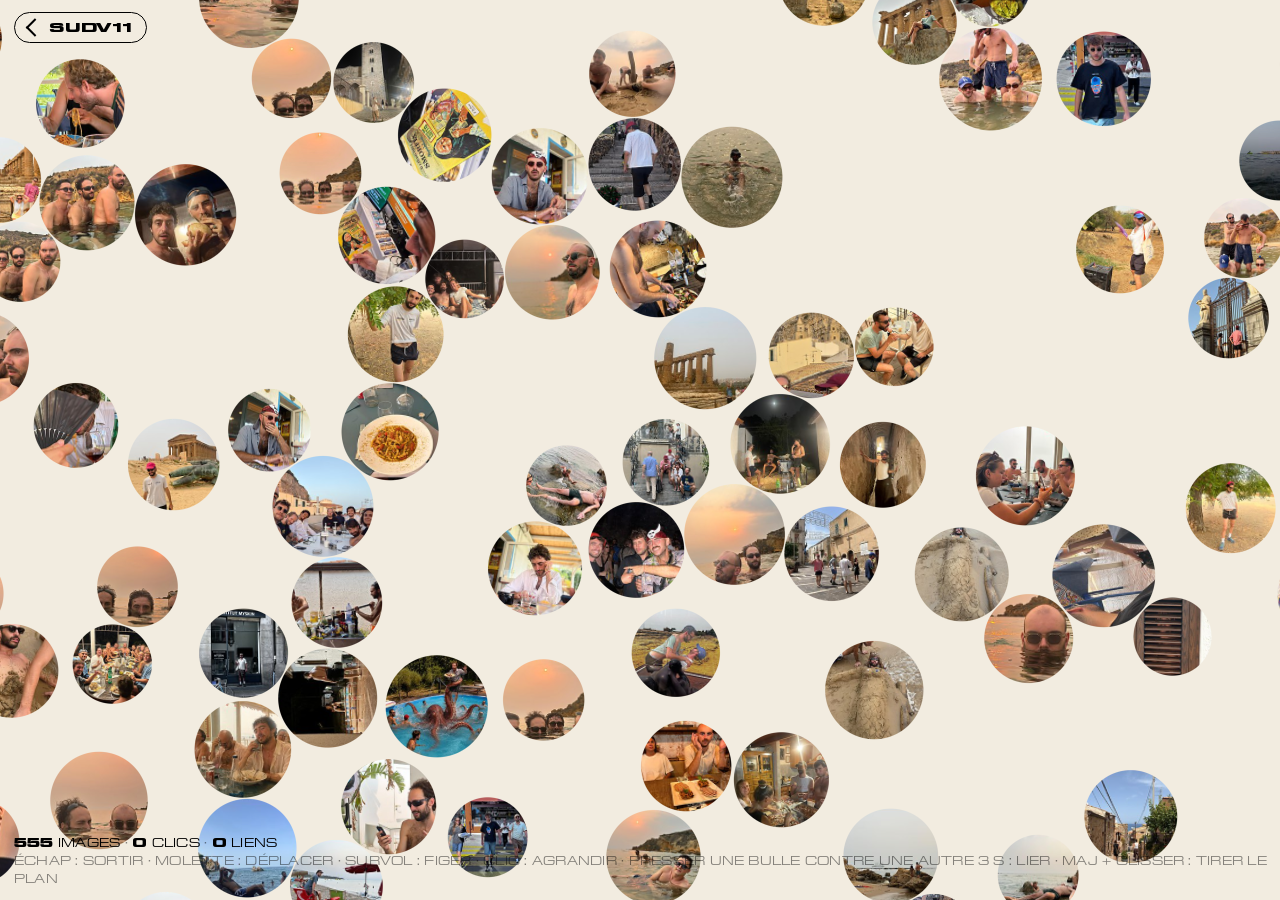
==== pics.html @ 7f9f4333 "Plan : 555 images, contacts plus fermes, etat commun 75 photos de plus. Elles ne tenaient plus a 176" ====
<!DOCTYPE html>
<html lang="fr">
<head>
<meta charset="utf-8">
<meta name="viewport" content="width=device-width, initial-scale=1, maximum-scale=1, user-scalable=no">
<title>SUDV11 — plan d'images</title>
<link rel="stylesheet" href="css/style.css?v=12">
<style>
  /* Fond du plan — un seul endroit à changer, le canvas le relit au démarrage.
     Le reste du site reste sur --color-bg (#f4f3ef) : ce fond n'appartient
     qu'au plan. Quelques essais : #f2ece0 (chaud, l'actuel), #efe6d5 (plus
     terreux encore), #f4efe3 (crème plus sage), #f6f2e9 (proche du papier) */
  :root { --plan-bg: #f2ece0; }
  html, body { height: 100%; overflow: hidden; background: var(--plan-bg); }
  #plan { position: fixed; inset: 0; width: 100%; height: 100%;
           display: block; cursor: default; touch-action: none; }
  #plan.drag { cursor: grabbing; }
  #plan.over { cursor: pointer; }

  /* Sortie : le mot revient là où il était sur l'accueil, en haut à gauche.
     Le clic fait reculer le plan, comme si on ressortait de la lettre. */
  .exit {
    position: fixed; left: 14px; top: 12px; z-index: 6;
    font-family: "ABC Schengen C", system-ui, sans-serif;
    font-weight: 700; font-size: 13px; letter-spacing: .06em;
    text-transform: uppercase; text-decoration: none; color: #000;
    display: inline-flex; align-items: center; gap: 9px;
    /* le plan est dense : la sortie doit rester lisible par-dessus les photos */
    background: var(--plan-bg); border: 1px solid #000; border-radius: 999px;
    padding: 6px 14px 6px 12px;
  }
  .exit:hover { background: #000; color: var(--plan-bg); }
  .exit:hover::before { border-color: var(--plan-bg); }
  .exit::before {
    content: ""; width: 13px; height: 13px; flex: none;
    border-left: 2px solid #000; border-bottom: 2px solid #000;
    transform: rotate(45deg) translate(1px, -1px);
    transition: transform .18s ease, border-color .18s ease;
  }
  .exit:hover::before { transform: rotate(45deg) translate(-2px, 2px); }
  .exit:focus-visible { outline: 2px solid #000; outline-offset: 4px; }

  @keyframes leave-plan {
    from { transform: scale(1);    opacity: 1; }
    to   { transform: scale(.06);  opacity: 0; }
  }
  body.leaving #plan {
    animation: leave-plan .62s cubic-bezier(.5, .05, .9, .5) forwards;
    transform-origin: 50% 50%;
  }
  body.leaving .hud, body.leaving .panel,
  body.leaving .tools, body.leaving .exit {
    opacity: 0; pointer-events: none; transition: opacity .22s ease-out;
  }
  @media (prefers-reduced-motion: reduce) {
    body.leaving #plan { animation: none; }
  }

  .hud {
    position: fixed; left: 14px; bottom: 12px; z-index: 5;
    font-family: "ABC Schengen C", system-ui, sans-serif;
    font-weight: 300; font-size: 12px; line-height: 1.5;
    color: #000; letter-spacing: .02em; pointer-events: none;
    text-transform: uppercase;
  }
  .hud b { font-weight: 700; }
  .hud .k { opacity: .45; }

  .tools { position: fixed; right: 14px; bottom: 12px; z-index: 5; display: flex; gap: 8px; }
  .tools button {
    font-family: inherit; font-size: 11px; text-transform: uppercase; letter-spacing: .04em;
    background: transparent; border: 1px solid #000; color: #000;
    padding: 5px 10px; cursor: pointer; border-radius: 999px;
  }
  .tools button:hover { background: #000; color: #f4f3ef; }

  .panel {
    position: fixed; right: 14px; top: 14px; z-index: 6; width: 210px;
    font-family: "ABC Schengen C", system-ui, sans-serif; font-size: 10px;
    text-transform: uppercase; letter-spacing: .04em; color: #000;
    background: color-mix(in srgb, var(--plan-bg) 92%, transparent);
    border: 1px solid #000; padding: 10px 11px 11px;
  }
  .panel.closed .body { display: none; }
  .panel h4 { margin: 0; font-size: 10px; font-weight: 700; letter-spacing: .06em;
              display: flex; justify-content: space-between; cursor: pointer; }
  .panel .body { margin-top: 9px; display: grid; gap: 7px; }
  .panel label { display: grid; grid-template-columns: 1fr auto; gap: 2px 6px; align-items: center; }
  .panel span { opacity: .5; font-variant-numeric: tabular-nums; }
  .panel input { grid-column: 1 / -1; width: 100%; margin: 0; accent-color: #000; height: 14px; }

  .boot {
    position: fixed; inset: 0; display: grid; place-items: center; z-index: 10;
    background: var(--plan-bg); font-family: "ABC Schengen C", system-ui, sans-serif;
    font-size: 12px; text-transform: uppercase; letter-spacing: .08em;
    transition: opacity .4s ease;
  }
  .boot.gone { opacity: 0; pointer-events: none; }
</style>
</head>
<body>

<canvas id="plan"></canvas>

<a class="exit" id="exit" href="index.html">SUDV11</a>


<div class="hud">
  <div><b id="hN">—</b> images <span class="k">·</span> <b id="hC">0</b> clics <span class="k">·</span> <b id="hL">0</b> liens</div>
  <div class="k">échap : sortir <span>·</span> molette : déplacer <span>·</span> survol : figer <span>·</span> clic : agrandir <span>·</span> presser une bulle contre une autre 3 s : lier <span>·</span> maj + glisser : tirer le plan</div>
</div>

<div class="panel closed" id="panel">
  <h4 id="panelHead"><span style="opacity:1">réglages</span><span id="panelChev">+</span></h4>
  <div class="body">
    <label>gain par clic <span id="vY"></span><input id="sY" type="range" min="0" max="3" step="0.05"></label>
    <label>épousement <span id="vS"></span><input id="sS" type="range" min="0" max="0.35" step="0.01"></label>
    <label>dérive <span id="vD"></span><input id="sD" type="range" min="0" max="60" step="1"></label>
    <label>dégonflement <span id="vT"></span><input id="sT" type="range" min="0.08" max="1.5" step="0.02"></label>
    <label>gonflement / clic <span id="vB"></span><input id="sB" type="range" min="0.05" max="2" step="0.05"></label>
    <label>gonflement max <span id="vX"></span><input id="sX" type="range" min="0.5" max="8" step="0.25"></label>
    <label>élan du lancer <span id="vL"></span><input id="sL" type="range" min="0.2" max="2.5" step="0.05"></label>
    <label>poussée de la tenue <span id="vP"></span><input id="sP" type="range" min="20" max="600" step="10"></label>
    <label>rebond général <span id="vR"></span><input id="sR" type="range" min="0" max="0.6" step="0.01"></label>
    <label>viscosité <span id="vV"></span><input id="sV" type="range" min="0" max="0.6" step="0.01"></label>
    <label>fermeté du contact <span id="vF"></span><input id="sF" type="range" min="0.06" max="0.9" step="0.02"></label>
    <label>rebond du lancer <span id="vFB"></span><input id="sFB" type="range" min="0" max="1" step="0.05"></label>
    <label>fermeté du lancer <span id="vFS"></span><input id="sFS" type="range" min="0.06" max="0.9" step="0.02"></label>
    <label>durée du lien <span id="vT2"></span><input id="sT2" type="range" min="0.5" max="8" step="0.25"></label>
    <label>portée du lien <span id="vG"></span><input id="sG" type="range" min="8" max="90" step="2"></label>
    <label>attraction des liens <span id="vA"></span><input id="sA" type="range" min="0" max="90" step="2"></label>
    <label>emboîtement <span id="vE"></span><input id="sE" type="range" min="0" max="0.95" step="0.05"></label>
    <label>recul des autres <span id="vM"></span><input id="sM" type="range" min="0.3" max="1" step="0.02"></label>
  </div>
</div>

<div class="tools">
  <button id="reset" type="button">remettre à zéro</button>
</div>

<div class="boot" id="boot">chargement du plan…</div>

<script>
/* ---- Appareils sans souris : on n'ouvre pas le plan, et surtout on ne
   telecharge pas l'atlas. Le test porte sur la capacite reelle (existe-t-il
   un pointeur capable de survoler ?) plutot que sur la largeur d'ecran :
   un portable a ecran tactile a une souris, un telephone non.
   Pas d'ecran d'explication : on renvoie a l'accueil, qui dit deja
   « sur ton ordinateur ».                                              ---- */
var SANS_SOURIS = !window.matchMedia("(any-hover: hover)").matches
               || !window.matchMedia("(any-pointer: fine)").matches;

if (SANS_SOURIS) {
  // replace() plutot que href : le plan n'entre pas dans l'historique,
  // donc le bouton retour du navigateur se comporte normalement.
  location.replace("index.html");
}

/* ---- sortie du plan : on recule hors de la lettre ---- */
(function () {
  var exit = document.getElementById("exit");
  if (!exit) return;                       // ecran sans souris : rien a piloter
  var doux = window.matchMedia("(prefers-reduced-motion: reduce)").matches;
  var parti = false;
  function leave(e) {
    if (e && (e.metaKey || e.ctrlKey || e.shiftKey || e.button)) return;
    if (e) e.preventDefault();
    if (parti) return;
    // l'accueil saura qu'on revient du plan, et remettra le mot en place
    try { sessionStorage.setItem("sudv11.retour", "1"); } catch (err) {}
    if (doux) { location.href = exit.href; return; }
    document.body.classList.add("leaving");
    function go() { if (!parti) { parti = true; location.href = exit.href; } }
    document.getElementById("plan").addEventListener("animationend", go, { once: true });
    setTimeout(go, 900);
  }
  exit.addEventListener("click", leave);
  document.addEventListener("keydown", function (e) {
    if (e.key === "Escape") leave(null);
  });
})();
</script>

<script>
/* =========================================================================
   SUDV11 — plan d'images
   Rendu WebGL2, une seule passe instanciée : toutes les bulles en 1 draw call.
   La silhouette se déforme dans le fragment shader (SDF), la photo à
   l'intérieur n'est jamais déformée : on découpe, on n'étire pas.
   ========================================================================= */

/* ---- réglages ------------------------------------------------------- */
const CFG = {
  // taille
  R0:        46,     // rayon de base d'une bulle, en unités monde
  VARIATION: 0.14,   // variation aléatoire du rayon de base (0 = toutes égales)
  Y:         0.35,   // GAIN PAR CLIC, en unités monde : t_repos = t0 + Y * c
                     // 0.35 px sur un rayon de 46 = +0,76 % par clic : imperceptible
                     // d'un clic à l'autre, lisible seulement sur la durée
  RMAX:      2.6,    // garde-fou : rayon max en multiples de R0 (mets 99 pour l'enlever)
  BOOST:     0.60,   // gonflement ajouté par clic — de quoi vraiment voir la photo
  BOOST_MAX: 4.00,   // gonflement transitoire maximum (x5 le rayon au repos)
  GROW:      18,     // vitesse d'inflation : assez vive pour claquer, assez douce
                     // pour que la foule soit repoussée au lieu d'être traversée
  TAU:       0.35,   // secondes — constante de dégonflement quand la souris sort

  // milieu
  DENSITY:   0.34,   // taux d'occupation du plan (détermine sa taille)
  DRIFT:     14,     // vitesse de dérive, px/s
  DRIFT_LERP:0.045,   // à quel point la dérive reprend le dessus sur les chocs
  SEP:       0.16,   // fermeté de la séparation : bas = les corps s'interpénètrent
                     // un instant et se dégagent en s'écoulant, au lieu de claquer
  BOUNCE:    0.03,   // restitution entre corps libres — un liquide ne rebondit pas
  VISC:      0.16,   // viscosité : dissipation de la vitesse relative au contact
  VISC_GRAB: 0.035,  // viscosité contre la bulle tenue : très basse, sinon les
                     // voisines prennent sa vitesse et la suivent comme un sillage

  // rendu
  SQUASH:    0.13,   // épousement des silhouettes
  DIM:       0.80,   // assombrissement des autres bulles pendant un survol
  LIFT_IN:   14,     // vitesse d'apparition du détachement
  LIFT_OUT:  7,      // vitesse de retour

  GRAB_BOUNCE: 0.10, // restitution contre la bulle tenue : elle écarte, mais la
                     // foule ne l'avale plus tout à fait sans réagir

  // Un lancer, lui, doit se sentir : le temps de sa course (FLING) la bulle
  // et tout ce qu'elle percute passent en régime dur — ça rebondit, ça se
  // sépare franchement, et l'énergie n'est plus bue par la viscosité.
  FLING_BOUNCE: 0.45, // restitution d'un contact impliquant une bulle lancée
  FLING_VISC: 0.04,  // viscosité pendant ce contact : presque nulle
  FLING_SEP:  0.55,  // fermeté de la séparation pendant ce contact

  GRAB_VMAX: 55,    // px/s — vitesse d'approche maximale prise en compte au contact
                     // d'une bulle tenue : un geste rapide écarte, il ne catapulte pas
  CLICK_SLOP: 9,     // px de tolérance : en dessous c'est un clic, au-dessus un lancer
  THROW:     1.15,   // restitution de l'élan du curseur au lâcher
  THROW_MAX: 2600,   // vitesse maximale d'un lancer, px/s
  FLING:     1.6,    // secondes pendant lesquelles un lancer résiste au courant

  // liens
  LINK_TIME: 3.0,    // secondes de contact maintenu pour sceller un lien
  LINK_GAP:  20,     // px entre bords pour ACCROCHER une voisine : il faut
                     // vraiment presser l'une contre l'autre, pas passer à côté
  LINK_KEEP: 46,     // px au-delà desquels on la LÂCHE (hystérésis) : presser une
                     // bulle contre une autre l'écarte, il faut de la marge
  LINK_FALL: 1.2,    // retombee du col si on s'ecarte ou change de voisine
  LINK_SNAP: 3.0,    // retrait du col une fois la connexion scellee
  LINK_MIN:  0.16,   // épaisseur du col au poids le plus faible (fraction du rayon)
  LINK_MAX:  0.92,   // épaisseur du col au poids le plus fort
  LINK_PULL: 9,      // attraction par unité de poids, px/s²
  LINK_SUCK: 2.2,    // vitesse a laquelle la voisine vient se loger : elle
                     // s'approche, elle ne se jette pas
  LINK_NEST: 0.28,   // profondeur d'emboitement, en fraction du plus petit rayon
  LINK_MELD: 1.00,   // a lien plein, la paire ne se repousse plus du tout
  LINK_REF:  3,      // plancher de n_max : le premier lien n'est pas d'emblée au max

  // Le coin des dernieres arrivees : elles se posent ensemble dans l'angle en
  // bas a gauche, les autres partout ailleurs. Rien ne marque la frontiere
  // sinon le vide entre les deux — c'est le groupement qui la dit.
  NUIT_R:    0.40,   // rayon du quart de disque, depuis le coin. Choisi pour
                     // que les nouvelles y tiennent a la densite du reste
  NUIT_MARGE:1.09,   // ce que les autres laissent en plus : la couture se voit

  ZOOM_MIN:  0.35,
  ZOOM_MAX:  3.0,
};

// Adresse du Worker : le plan est commun a tous les visiteurs. L'etat fait foi
// cote serveur ; le stockage local ne sert plus que de repli quand le Worker
// est injoignable, et se fait ecraser des qu'il repond.
//
// Le sous-domaine est celui du compte Cloudflare (le meme que le Worker du
// live), le nom vient de worker/wrangler.toml. A verifier apres le premier
// `npx wrangler deploy` : tant que le Worker n'existe pas, la requete echoue
// silencieusement et le plan retombe en local — rien ne casse.
//
// Vide -> le plan redevient solitaire, dans ce navigateur seulement.
const API = "https://sudv11-plan.guerreiromathis.workers.dev";

// Outils de mise au point : masques par defaut, actives par ?reglages dans
// l'URL. Rien de tout ca n'existe pour un visiteur — ni le panneau, ni le
// bouton de remise a zero, ni la sonde de console.
const DEV = new URLSearchParams(location.search).has("reglages");

// v2 : l'arrivee des dernieres images a decale les index, les clics et les
// liens de la v1 ne designent plus les memes photos — on repart proprement.
const STORE  = "sudv11.plan.clicks.v2";
const STOREL = "sudv11.plan.links.v2";
const STOREM = "sudv11.plan.mine.v2";
const STORES = "sudv11.plan.sid.v1";

// Session anonyme : elle ne dit pas QUI, seulement « le meme onglet ».
// Sert uniquement a ce qu'une personne ne compte qu'une fois par paire.
function sessionId(){
  try {
    let v = localStorage.getItem(STORES);
    if (!v) { v = crypto.randomUUID().replace(/-/g, ""); localStorage.setItem(STORES, v); }
    return v;
  } catch (e) { return crypto.randomUUID().replace(/-/g, ""); }
}
const SID = sessionId();

/* ---- shaders --------------------------------------------------------- */

const VS = `#version 300 es
in vec2  a_quad;
in vec2  a_center;
in float a_radius;
in vec2  a_uv;
in float a_lift;
in vec3  a_c1;
in vec3  a_c2;
uniform vec2  u_res;
uniform vec2  u_cam;
uniform float u_zoom;
out vec2  v_p;
out vec2  v_uv0;
out float v_lift;
out vec3  v_c1;
out vec3  v_c2;
out float v_px;
void main(){
  v_p = a_quad; v_uv0 = a_uv; v_lift = a_lift; v_c1 = a_c1; v_c2 = a_c2;
  v_px = a_radius * u_zoom;
  vec2 s = (a_center + a_quad * a_radius - u_cam) * u_zoom;
  gl_Position = vec4(s.x / u_res.x * 2.0 - 1.0, 1.0 - s.y / u_res.y * 2.0, 0.0, 1.0);
}`;

const FS = `#version 300 es
precision highp float;
in vec2  v_p;
in vec2  v_uv0;
in float v_lift;
in vec3  v_c1;
in vec3  v_c2;
in float v_px;
uniform sampler2D u_atlas;
uniform float u_cell;    // côté d'une cellule d'atlas, en UV
uniform float u_inset;   // marge anti-bavure entre cellules
uniform float u_squash;
uniform float u_dim;
out vec4 o;

// un contact pousse la silhouette vers l'intérieur, localement
float pushed(vec2 n, vec3 c){
  float d = max(0.0, dot(n, c.xy));
  return c.z * d * d * d;      // exposant 3 : un meplat large, pas une entaille
}

void main(){
  float d = length(v_p);
  if (d > 1.0) discard;
  vec2 n = v_p / max(d, 1e-4);

  float r = 1.0 - u_squash * (pushed(n, v_c1) + pushed(n, v_c2));
  float e = max(1.4 / max(v_px, 1.0), 0.003);
  float a = smoothstep(r, r - e, d);
  if (a <= 0.002) discard;

  // la photo est échantillonnée sur le carré non déformé : on découpe, on n'étire pas
  vec2 uv = v_uv0 + u_inset + (v_p * 0.5 + 0.5) * (u_cell - 2.0 * u_inset);
  vec3 col = texture(u_atlas, uv).rgb;

  col *= mix(u_dim, 1.0, v_lift);
  col  = mix(col, col * 1.05 + 0.015, v_lift);

  float ring = smoothstep(r - e, r - e - 0.018, d);
  col = mix(vec3(0.04), col, mix(1.0, ring, v_lift));

  o = vec4(col, a);
}`;

/* ---- le col liquide entre deux bulles -------------------------------
   Metaball : union lissee des deux disques. Le parametre k du lissage EST
   l'epaisseur du col, donc l'animation de connexion se reduit a faire
   monter k — la meme mathematique que deux gouttes qui fusionnent.      */
const VSL = `#version 300 es
in vec2 a_quad;
in vec4 a_ab;
in vec3 a_r;
uniform vec2 u_res; uniform vec2 u_cam; uniform float u_zoom;
out vec2 v_w; out vec4 v_ab; out vec3 v_r;
void main(){
  vec2 c = (a_ab.xy + a_ab.zw) * 0.5;
  float h = distance(a_ab.xy, a_ab.zw) * 0.5 + max(a_r.x, a_r.y) + a_r.z + 6.0;
  vec2 w = c + a_quad * h;
  v_w = w; v_ab = a_ab; v_r = a_r;
  vec2 s = (w - u_cam) * u_zoom;
  gl_Position = vec4(s.x / u_res.x * 2.0 - 1.0, 1.0 - s.y / u_res.y * 2.0, 0.0, 1.0);
}`;

const FSL = `#version 300 es
precision highp float;
in vec2 v_w; in vec4 v_ab; in vec3 v_r;
uniform float u_zoom;
out vec4 o;
float smin(float a, float b, float k){
  if (k <= 0.0001) return min(a, b);
  float h = clamp(0.5 + 0.5 * (b - a) / k, 0.0, 1.0);
  return mix(b, a, h) - k * h * (1.0 - h);
}
void main(){
  float l1 = distance(v_w, v_ab.xy), l2 = distance(v_w, v_ab.zw);
  // Le debordement de l'union lissee n'existe que la ou les deux distances
  // sont proches : c'est le menisque au raccord, et il fait tout le charme.
  // Son ampleur se regle par k, pas en rognant les rayons.
  float d = smin(l1 - v_r.x, l2 - v_r.y, v_r.z);
  float e = max(1.2 / u_zoom, 0.4);
  float a = smoothstep(0.0, -e, d);
  if (a <= 0.004) discard;
  o = vec4(0.0, 0.0, 0.0, a);        // le col est noir
}`;

/* ---- utilitaires WebGL ---------------------------------------------- */
function compile(gl, type, src){
  const s = gl.createShader(type);
  gl.shaderSource(s, src); gl.compileShader(s);
  if (!gl.getShaderParameter(s, gl.COMPILE_STATUS)) throw new Error(gl.getShaderInfoLog(s));
  return s;
}
function program(gl, vs, fs){
  const p = gl.createProgram();
  gl.attachShader(p, compile(gl, gl.VERTEX_SHADER, vs));
  gl.attachShader(p, compile(gl, gl.FRAGMENT_SHADER, fs));
  gl.linkProgram(p);
  if (!gl.getProgramParameter(p, gl.LINK_STATUS)) throw new Error(gl.getProgramInfoLog(p));
  return p;
}

/* ---- démarrage ------------------------------------------------------- */
const cv = document.getElementById("plan");
const boot = document.getElementById("boot");
const hN = document.getElementById("hN"), hC = document.getElementById("hC");
const hL = document.getElementById("hL");

(async function main(){
  if (SANS_SOURIS) return;                 // ni atlas, ni WebGL, ni requetes
  const meta = await fetch("assets/atlas.json").then(r => r.json());
  const img = await new Promise((ok, ko) => {
    const im = new Image();
    im.onload = () => ok(im); im.onerror = ko;
    im.src = "assets/atlas_0.jpg";
  });

  const gl = cv.getContext("webgl2", { antialias: false, alpha: false, premultipliedAlpha: false });
  if (!gl) { boot.textContent = "WebGL2 indisponible"; return; }

  const N = meta.images.length;
  hN.textContent = N;

  /* --- état des bulles --- */
  const px = new Float32Array(N), py = new Float32Array(N);
  const vx = new Float32Array(N), vy = new Float32Array(N);
  const base = new Float32Array(N);          // rayon de base t0, avec variation
  const rad  = new Float32Array(N);          // rayon affiché
  const boost = new Float32Array(N);
  const lift = new Float32Array(N);
  const hoverTime = new Float32Array(N);
  const deg = new Float32Array(N);          // nombre de liens par bulle
  const links = new Map();                  // "a:b" -> n (nombre de PERSONNES)
  let linkList = [];                        // [a, b, n, poids] a plat, reconstruit a chaque MAJ
  let nMax = CFG.LINK_REF;
  let partner = -1, lprog = 0, sealed = false, flash = 0, linked = false;
  const mine = new Set();                   // paires deja scellees par CETTE session
  const radTarget = new Float32Array(N);
  const flingT = new Float32Array(N);
  const ph1 = new Float32Array(N), ph2 = new Float32Array(N);
  const w1 = new Float32Array(N), w2 = new Float32Array(N);
  let clicks = new Int32Array(N);

  try {
    const saved = JSON.parse(localStorage.getItem(STORE) || "null");
    if (Array.isArray(saved) && saved.length === N) clicks = Int32Array.from(saved);
  } catch (e) {}

  try {
    const L = JSON.parse(localStorage.getItem(STOREL) || "null");
    if (L) for (const k in L) links.set(k, L[k]);
    const M = JSON.parse(localStorage.getItem(STOREM) || "null");
    if (Array.isArray(M)) M.forEach(k => mine.add(k));
  } catch (e) {}

  // Poids d'un lien : logarithmique, relatif au plus gros lien du plan.
  // C'est en bas de l'echelle que l'ecart doit se lire (1 contre 2 autant
  // que 10 contre 20), d'ou le log ; et n_max a un plancher pour que le
  // tout premier lien ne soit pas d'emblee au maximum.
  function rebuildLinks(){
    nMax = CFG.LINK_REF;
    for (const n of links.values()) if (n > nMax) nMax = n;
    const den = Math.log(1 + nMax);
    linkList = [];
    deg.fill(0);
    for (const [k, n] of links){
      const c = k.indexOf(":");
      const a = +k.slice(0, c), b = +k.slice(c + 1);
      if (a >= N || b >= N) continue;
      linkList.push(a, b, n, Math.log(1 + n) / den);
      deg[a]++; deg[b]++;
    }
  }

  /* ---- serveur ------------------------------------------------------
     Sans API : tout reste dans ce navigateur. Avec API : le serveur fait
     foi, les clics partent par lots et l'etat revient en direct par
     WebSocket, si bien qu'on voit grossir les images que quelqu'un
     d'autre est en train de regarder.                                  */
  let pending = {};            // clics pas encore envoyes
  let flushT = 0;

  function post(path, body){
    if (!API) return Promise.resolve(null);
    return fetch(API + path, {
      method: "POST", headers: { "content-type": "application/json" },
      body: JSON.stringify(body), keepalive: true,
    }).then(r => r.ok ? r.json() : null).catch(() => null);
  }

  function flush(){
    if (!API) return;
    const batch = pending; pending = {};
    if (Object.keys(batch).length) post("/click", { batch });
  }

  function pushClick(i){
    if (!API) return;
    pending[i] = (pending[i] || 0) + 1;
    clearTimeout(flushT);
    flushT = setTimeout(flush, 1500);
  }

  // l'etat du serveur fait foi : on ecrase le notre
  function applyState(st){
    if (!st) return;
    const c = new Int32Array(N);
    for (const k in st.clicks){ const i = +k; if (i >= 0 && i < N) c[i] = st.clicks[k]; }
    // on n'efface pas les clics encore en vol
    for (const k in pending) c[+k] += pending[k];
    clicks = c;
    links.clear();
    for (const k in st.links) links.set(k, st.links[k]);
    rebuildLinks();
  }

  function connect(){
    if (!API) return;
    fetch(API + "/state", { cache: "no-store" })
      .then(r => r.json()).then(applyState).catch(() => {});
    try {
      const ws = new WebSocket(API.replace(/^http/, "ws") + "/ws");
      ws.onmessage = e => { try { applyState(JSON.parse(e.data)); } catch (err) {} };
      ws.onclose = () => setTimeout(connect, 4000);
    } catch (e) {}
  }

  addEventListener("pagehide", flush);
  addEventListener("visibilitychange", () => { if (document.hidden) flush(); });

  let saveL = 0;
  function saveLinks(){
    rebuildLinks();
    clearTimeout(saveL);
    saveL = setTimeout(() => {
      try {
        localStorage.setItem(STOREL, JSON.stringify(Object.fromEntries(links)));
        localStorage.setItem(STOREM, JSON.stringify(Array.from(mine)));
      } catch (e) {}
    }, 400);
  }

  function seal(a, b){
    const k = a < b ? a + ":" + b : b + ":" + a;
    if (!mine.has(k)){                       // une session ne compte qu'une fois
      links.set(k, (links.get(k) || 0) + 1);
      mine.add(k);
      saveLinks();
      post("/link", { a: Math.min(a, b), b: Math.max(a, b), sid: SID })
        .then(st => { if (st) applyState(st); });
    }
    flash = 1;
  }

  // le plan est plus large que l'écran : sa taille découle du taux d'occupation
  let area = 0;
  for (let i = 0; i < N; i++){
    base[i] = CFG.R0 * (1 + (Math.random() * 2 - 1) * CFG.VARIATION);
    area += Math.PI * base[i] * base[i];
    ph1[i] = Math.random() * 6.283; ph2[i] = Math.random() * 6.283;
    w1[i] = 0.05 + Math.random() * 0.12; w2[i] = 0.05 + Math.random() * 0.12;
  }
  const WORLD = Math.round(Math.sqrt(area / CFG.DENSITY));

  // taille au repos : t0 + Y·c — additif, un incrément constant par clic
  const restRadius = i => Math.min(base[i] + CFG.Y * clicks[i], CFG.R0 * CFG.RMAX);

  // Les dernieres arrivees se posent ensemble dans l'angle en bas a gauche,
  // les autres tiennent le reste du plan. Le rayon est calcule pour qu'elles y
  // soient a la meme densite qu'ailleurs : c'est un quartier, pas un tas.
  // Rien ne les y retient ensuite — la derive fera le melange qu'elle voudra.
  {
    const rN = WORLD * CFG.NUIT_R, rHors = rN * CFG.NUIT_MARGE;
    const coin = (x, y) => Math.hypot(x, WORLD - y);   // distance a l'angle
    for (let i = 0; i < N; i++){
      const r = restRadius(i);
      if (meta.images[i].nuit){
        // racine carree : un quart de disque uniforme, sans entassement au coin
        const a = Math.random() * 1.5708, u = Math.sqrt(Math.random()) * rN;
        px[i] = Math.cos(a) * u;
        py[i] = WORLD - Math.sin(a) * u;
      } else {
        let k = 0;
        do {
          px[i] = 40 + Math.random() * (WORLD - 80);
          py[i] = 40 + Math.random() * (WORLD - 80);
        } while (++k < 24 && coin(px[i], py[i]) < rHors);
      }
      px[i] = Math.min(WORLD - r, Math.max(r, px[i]));
      py[i] = Math.min(WORLD - r, Math.max(r, py[i]));
      rad[i] = radTarget[i] = r;
    }
  }
  rebuildLinks();

  /* --- grille de voisinage --- */
  let CELL = 0, GW = 0, head = null, next = new Int32Array(N);
  function grid(){
    let maxR = 0;
    for (let i = 0; i < N; i++) if (rad[i] > maxR) maxR = rad[i];
    CELL = Math.max(2 * maxR, 1);
    GW = Math.max(1, Math.ceil(WORLD / CELL));
    if (!head || head.length !== GW * GW) head = new Int32Array(GW * GW);
    head.fill(-1);
    for (let i = 0; i < N; i++){
      const cx = Math.min(GW - 1, Math.max(0, (px[i] / CELL) | 0));
      const cy = Math.min(GW - 1, Math.max(0, (py[i] / CELL) | 0));
      const c = cy * GW + cx;
      next[i] = head[c]; head[c] = i;
    }
  }

  // contacts retenus pour la déformation : les deux plus profonds par bulle
  const c1 = new Float32Array(N * 3), c2 = new Float32Array(N * 3);

  function contact(i, nx, ny, s){
    if (s > c1[i*3+2]) {
      c2[i*3] = c1[i*3]; c2[i*3+1] = c1[i*3+1]; c2[i*3+2] = c1[i*3+2];
      c1[i*3] = nx; c1[i*3+1] = ny; c1[i*3+2] = s;
    } else if (s > c2[i*3+2]) {
      c2[i*3] = nx; c2[i*3+1] = ny; c2[i*3+2] = s;
    }
  }

  function collide(separateOnly){
    c1.fill(0); c2.fill(0);
    grid();
    for (let cy = 0; cy < GW; cy++){
      for (let cx = 0; cx < GW; cx++){
        for (let i = head[cy*GW+cx]; i !== -1; i = next[i]){
          for (let oy = 0; oy <= 1; oy++){
            for (let ox = (oy === 0 ? 0 : -1); ox <= 1; ox++){
              const nx2 = cx + ox, ny2 = cy + oy;
              if (nx2 < 0 || nx2 >= GW || ny2 >= GW) continue;
              let j = (ox === 0 && oy === 0) ? next[i] : head[ny2*GW+nx2];
              for (; j !== -1; j = next[j]){
                const dx = px[j] - px[i], dy = py[j] - py[i];
                const sum = rad[i] + rad[j];
                const d2 = dx*dx + dy*dy;
                if (d2 >= sum*sum || d2 === 0) continue;
                const d = Math.sqrt(d2);
                const nxn = dx / d, nyn = dy / d;
                const ov = sum - d;

                const fi = (i === frozen), fj = (j === frozen);
                let wi = fi ? 0 : 1, wj = fj ? 0 : 1;
                if (wi + wj === 0) { wi = wj = 0; } else if (wi + wj === 1) { wi *= 2; wj *= 2; }

                // pendant la formation d'un lien, la paire cesse de se repousser
                // et s'enfonce l'une dans l'autre : deux cellules qui fusionnent.
                // L'ecrasement des silhouettes suit tout seul, puisqu'il est
                // calcule a partir du chevauchement.
                const pair = (i === grab && j === partner) || (j === grab && i === partner);
                // une bulle encore lancée percute au lieu de s'infiltrer
                const fling = flingT[i] > 0 || flingT[j] > 0;
                const sepK = pair ? CFG.SEP * (1 - CFG.LINK_MELD * lprog)
                           : (fling ? CFG.FLING_SEP : CFG.SEP);
                const push = ov * 0.5 * sepK;
                px[i] -= nxn * push * wi; py[i] -= nyn * push * wi;
                px[j] += nxn * push * wj; py[j] += nyn * push * wj;

                if (!separateOnly){
                  const held = (i === grab || j === grab);
                  const ii = fi ? 0 : 1, ij = fj ? 0 : 1;

                  // La vitesse du curseur ne se transmet jamais telle quelle :
                  // on la borne AVANT tout calcul de contact.
                  let vix = vx[i], viy = vy[i], vjx = vx[j], vjy = vy[j];
                  if (held){
                    const cap = CFG.GRAB_VMAX;
                    if (i === grab){ const sp = Math.hypot(vix, viy);
                      if (sp > cap){ vix *= cap/sp; viy *= cap/sp; } }
                    if (j === grab){ const sp = Math.hypot(vjx, vjy);
                      if (sp > cap){ vjx *= cap/sp; vjy *= cap/sp; } }
                  }

                  const rvx = vjx - vix, rvy = vjy - viy;
                  const vn = rvx * nxn + rvy * nyn;

                  // 1. rebond élastique : réduit à presque rien, un liquide ne rebondit pas
                  if (vn < 0){
                    const e = held ? CFG.GRAB_BOUNCE : (fling ? CFG.FLING_BOUNCE : CFG.BOUNCE);
                    const imp = -(1 + e) * vn * 0.5;
                    vx[i] -= nxn * imp * ii; vy[i] -= nyn * imp * ii;
                    vx[j] += nxn * imp * ij; vy[j] += nyn * imp * ij;
                  }

                  // 2. viscosité : les corps en contact convergent vers leur vitesse
                  // moyenne, normale ET tangentielle. C'est ce terme qui fait le liquide :
                  // l'énergie se dissipe dans le contact au lieu d'être renvoyée.
                  const k = 0.5 * (held ? CFG.VISC_GRAB
                                        : (fling ? CFG.FLING_VISC : CFG.VISC));
                  vx[i] += rvx * k * ii; vy[i] += rvy * k * ii;
                  vx[j] -= rvx * k * ij; vy[j] -= rvy * k * ij;
                  contact(i, -nxn, -nyn, Math.min(1, ov / rad[i]));
                  contact(j,  nxn,  nyn, Math.min(1, ov / rad[j]));
                }
              }
            }
          }
        }
      }
    }
  }

  // détassement initial : on écarte avant la première image
  let frozen = -1, grab = -1;
  const sep0 = CFG.SEP; CFG.SEP = 0.8;      // écartement ferme pour la mise en place
  for (let k = 0; k < 140; k++){
    collide(true);
    for (let i = 0; i < N; i++){
      px[i] = Math.min(WORLD - rad[i], Math.max(rad[i], px[i]));
      py[i] = Math.min(WORLD - rad[i], Math.max(rad[i], py[i]));
    }
  }
  CFG.SEP = sep0;

  /* --- caméra --- */
  const cam = { x: WORLD/2, y: WORLD/2, zoom: 1 };
  let W = 0, H = 0, DPR = 1;
  function resize(){
    DPR = Math.min(2, window.devicePixelRatio || 1);
    W = cv.clientWidth; H = cv.clientHeight;
    cv.width = Math.round(W * DPR); cv.height = Math.round(H * DPR);
    gl.viewport(0, 0, cv.width, cv.height);
    clampCam();
  }
  function clampCam(){
    const vw = W / cam.zoom, vh = H / cam.zoom;
    const mx = Math.max(0, (WORLD - vw) / 2), my = Math.max(0, (WORLD - vh) / 2);
    cam.x = Math.min(WORLD/2 + mx, Math.max(WORLD/2 - mx, cam.x));
    cam.y = Math.min(WORLD/2 + my, Math.max(WORLD/2 - my, cam.y));
  }
  const toWorld = (sx, sy) => [cam.x - W/(2*cam.zoom) + sx/cam.zoom,
                               cam.y - H/(2*cam.zoom) + sy/cam.zoom];

  /* --- géométrie GPU --- */
  const prog = program(gl, VS, FS);
  gl.useProgram(prog);
  const loc = n => gl.getAttribLocation(prog, n);
  const uni = n => gl.getUniformLocation(prog, n);

  const vao = gl.createVertexArray();
  gl.bindVertexArray(vao);

  const quad = gl.createBuffer();
  gl.bindBuffer(gl.ARRAY_BUFFER, quad);
  gl.bufferData(gl.ARRAY_BUFFER, new Float32Array([-1,-1, 1,-1, -1,1, 1,1]), gl.STATIC_DRAW);
  gl.enableVertexAttribArray(loc("a_quad"));
  gl.vertexAttribPointer(loc("a_quad"), 2, gl.FLOAT, false, 0, 0);

  // un seul tampon entrelacé : center(2) radius(1) uv(2) lift(1) c1(3) c2(3) = 12 floats
  const STRIDE = 12;
  const inst = new Float32Array(N * STRIDE);
  const ibuf = gl.createBuffer();
  gl.bindBuffer(gl.ARRAY_BUFFER, ibuf);
  gl.bufferData(gl.ARRAY_BUFFER, inst.byteLength, gl.DYNAMIC_DRAW);
  const B = STRIDE * 4;
  const attr = (name, size, off) => {
    const l = loc(name);
    gl.enableVertexAttribArray(l);
    gl.vertexAttribPointer(l, size, gl.FLOAT, false, B, off * 4);
    gl.vertexAttribDivisor(l, 1);
  };
  attr("a_center", 2, 0); attr("a_radius", 1, 2); attr("a_uv", 2, 3);
  attr("a_lift", 1, 5);   attr("a_c1", 3, 6);     attr("a_c2", 3, 9);

  /* --- passe des cols liquides --- */
  const progL = program(gl, VSL, FSL);
  const locL = n => gl.getAttribLocation(progL, n);
  const uniL = n => gl.getUniformLocation(progL, n);
  const vaoL = gl.createVertexArray();
  gl.bindVertexArray(vaoL);
  gl.bindBuffer(gl.ARRAY_BUFFER, quad);
  gl.enableVertexAttribArray(locL("a_quad"));
  gl.vertexAttribPointer(locL("a_quad"), 2, gl.FLOAT, false, 0, 0);

  const LS = 7;                        // ab(4) r(3)
  const MAXL = 4096;
  const linst = new Float32Array(MAXL * LS);
  const lbuf = gl.createBuffer();
  gl.bindBuffer(gl.ARRAY_BUFFER, lbuf);
  gl.bufferData(gl.ARRAY_BUFFER, linst.byteLength, gl.DYNAMIC_DRAW);
  const attrL = (name, size, off) => {
    const l = locL(name);
    gl.enableVertexAttribArray(l);
    gl.vertexAttribPointer(l, size, gl.FLOAT, false, LS * 4, off * 4);
    gl.vertexAttribDivisor(l, 1);
  };
  attrL("a_ab", 4, 0); attrL("a_r", 3, 4);
  gl.bindVertexArray(vao);

  // atlas
  const tex = gl.createTexture();
  gl.bindTexture(gl.TEXTURE_2D, tex);
  gl.pixelStorei(gl.UNPACK_FLIP_Y_WEBGL, false);
  gl.texImage2D(gl.TEXTURE_2D, 0, gl.RGB, gl.RGB, gl.UNSIGNED_BYTE, img);
  gl.generateMipmap(gl.TEXTURE_2D);
  gl.texParameteri(gl.TEXTURE_2D, gl.TEXTURE_MIN_FILTER, gl.LINEAR_MIPMAP_LINEAR);
  gl.texParameteri(gl.TEXTURE_2D, gl.TEXTURE_MAG_FILTER, gl.LINEAR);
  gl.texParameteri(gl.TEXTURE_2D, gl.TEXTURE_WRAP_S, gl.CLAMP_TO_EDGE);
  gl.texParameteri(gl.TEXTURE_2D, gl.TEXTURE_WRAP_T, gl.CLAMP_TO_EDGE);

  const CELLUV = meta.cell / meta.atlas;
  gl.uniform1i(uni("u_atlas"), 0);
  gl.uniform1f(uni("u_cell"), CELLUV);
  gl.uniform1f(uni("u_inset"), 0.75 / meta.atlas);
  gl.uniform1f(uni("u_squash"), CFG.SQUASH);

  gl.enable(gl.BLEND);
  gl.blendFuncSeparate(gl.SRC_ALPHA, gl.ONE_MINUS_SRC_ALPHA, gl.ONE, gl.ONE_MINUS_SRC_ALPHA);
  // le fond du canvas suit la variable CSS, pour n'avoir qu'un seul reglage
  const bgHex = getComputedStyle(document.documentElement)
                  .getPropertyValue("--plan-bg").trim().replace("#", "");
  const bgN = parseInt(bgHex.length === 3
    ? bgHex.split("").map(c => c + c).join("") : bgHex, 16);
  gl.clearColor(((bgN >> 16) & 255) / 255, ((bgN >> 8) & 255) / 255, (bgN & 255) / 255, 1);

  /* --- interaction --- */
  let mx = -1, my = -1, hover = -1, dimTarget = 0, dim = 0;
  let dragging = false, moved = 0, lastX = 0, lastY = 0, downOn = -1;
  let startX = 0, startY = 0, panning = false;
  let grabDX = 0, grabDY = 0, gpx = 0, gpy = 0;

  function pick(sx, sy){
    if (sx < 0) return -1;
    const [wx, wy] = toWorld(sx, sy);
    let best = -1, bd = Infinity;
    const cx = Math.min(GW-1, Math.max(0, (wx / CELL) | 0));
    const cy = Math.min(GW-1, Math.max(0, (wy / CELL) | 0));
    for (let oy = -1; oy <= 1; oy++) for (let ox = -1; ox <= 1; ox++){
      const gx = cx + ox, gy = cy + oy;
      if (gx < 0 || gy < 0 || gx >= GW || gy >= GW) continue;
      for (let i = head[gy*GW+gx]; i !== -1; i = next[i]){
        const dx = wx - px[i], dy = wy - py[i];
        const d2 = dx*dx + dy*dy;
        if (d2 < rad[i]*rad[i] && d2 < bd) { bd = d2; best = i; }
      }
    }
    return best;
  }

  cv.addEventListener("pointermove", e => {
    mx = e.clientX; my = e.clientY;
    if (dragging){
      moved = Math.hypot(e.clientX - startX, e.clientY - startY);
      if (grab < 0 || panning){            // fond vide, ou majuscule enfoncée : on tire le plan
        cam.x -= (e.clientX - lastX) / cam.zoom;
        cam.y -= (e.clientY - lastY) / cam.zoom;
        clampCam();
      }
      lastX = e.clientX; lastY = e.clientY;
    }
  });
  cv.addEventListener("pointerleave", () => { mx = my = -1; });
  cv.addEventListener("pointerdown", e => {
    dragging = true; moved = 0;
    lastX = startX = e.clientX; lastY = startY = e.clientY;
    panning = e.shiftKey || e.button === 1;
    linked = false;                        // nouvelle prise, nouveau droit de lier
    downOn = panning ? -1 : pick(e.clientX, e.clientY);
    if (downOn >= 0){                      // sur une bulle : on l'attrape
      const w = toWorld(e.clientX, e.clientY);
      grab = downOn; grabDX = px[grab] - w[0]; grabDY = py[grab] - w[1];
      gpx = px[grab]; gpy = py[grab];
      flingT[grab] = 0;
    }
    try { cv.setPointerCapture(e.pointerId); } catch (err) {}
    cv.classList.add("drag");
  });
  cv.addEventListener("pointerup", e => {
    dragging = false; cv.classList.remove("drag");
    if (moved < CFG.CLICK_SLOP && downOn >= 0){
      clicks[downOn]++;
      boost[downOn] = Math.min(CFG.BOOST_MAX, boost[downOn] + CFG.BOOST);
      save();
      pushClick(downOn);
    } else if (grab >= 0){                 // lâcher : la bulle part avec l'élan du geste
      let sp = Math.hypot(vx[grab], vy[grab]);
      if (sp < 40){ vx[grab] = vy[grab] = 0; sp = 0; }   // posée, pas lancée
      if (sp > CFG.THROW_MAX){ vx[grab] *= CFG.THROW_MAX / sp; vy[grab] *= CFG.THROW_MAX / sp; }
      flingT[grab] = CFG.FLING;
    }
    grab = -1; downOn = -1; panning = false;
  });
  cv.addEventListener("wheel", e => {
    e.preventDefault();
    if (e.ctrlKey || e.metaKey){
      const [wx, wy] = toWorld(e.clientX, e.clientY);
      cam.zoom = Math.min(CFG.ZOOM_MAX, Math.max(CFG.ZOOM_MIN, cam.zoom * Math.exp(-e.deltaY * 0.01)));
      const [ax, ay] = toWorld(e.clientX, e.clientY);
      cam.x += wx - ax; cam.y += wy - ay;
    } else {
      cam.x += e.deltaX / cam.zoom; cam.y += e.deltaY / cam.zoom;
    }
    clampCam();
  }, { passive: false });

  let saveT = 0;
  function save(){
    clearTimeout(saveT);
    saveT = setTimeout(() => {
      try { localStorage.setItem(STORE, JSON.stringify(Array.from(clicks))); } catch (e) {}
    }, 400);
  }
  const reset = document.getElementById("reset");
  if (reset) reset.onclick = () => {
    clicks.fill(0); boost.fill(0);
    links.clear(); mine.clear(); rebuildLinks();
    try { localStorage.removeItem(STORE); localStorage.removeItem(STOREL);
          localStorage.removeItem(STOREM); } catch (e) {}
  };

  /* --- panneau de réglages (mode ?reglages uniquement) --- */
  const panel = document.getElementById("panel");
  if (!DEV) {
    panel.remove();
    const tools = document.querySelector(".tools");
    if (tools) tools.remove();
  }
  if (DEV) {
  document.getElementById("panelHead").onclick = () => {
    panel.classList.toggle("closed");
    document.getElementById("panelChev").textContent = panel.classList.contains("closed") ? "+" : "–";
  };
  function slider(id, key, fmt, onSet){
    const s = document.getElementById("s" + id), v = document.getElementById("v" + id);
    s.value = CFG[key];
    const show = () => v.textContent = fmt(CFG[key]);
    s.oninput = () => { CFG[key] = parseFloat(s.value); show(); if (onSet) onSet(); };
    show();
  }
  const p1 = n => n.toFixed(1), p2 = n => n.toFixed(2);
  slider("Y", "Y", n => "+" + n.toFixed(2) + " px · +" + (100*n/CFG.R0).toFixed(2) + "%");
  slider("S", "SQUASH", p2, () => { gl.useProgram(prog); gl.uniform1f(uni("u_squash"), CFG.SQUASH); });
  slider("D", "DRIFT", n => p1(n));
  slider("T", "TAU", n => p2(n) + " s");
  slider("B", "BOOST", p2);
  slider("M", "DIM", p2);
  slider("X", "BOOST_MAX", n => "x" + (1 + n).toFixed(1));
  slider("L", "THROW", p2);
  slider("P", "GRAB_VMAX", n => n.toFixed(0));
  slider("R", "BOUNCE", p2);
  slider("V", "VISC", p2);
  slider("F", "SEP", p2);
  slider("FB", "FLING_BOUNCE", p2);
  slider("FS", "FLING_SEP", p2);
  slider("T2", "LINK_TIME", n => n.toFixed(1) + " s");
  slider("G", "LINK_GAP", n => n.toFixed(0) + " px", () => { CFG.LINK_KEEP = CFG.LINK_GAP * 2.3; });
  slider("A", "LINK_PULL", n => n.toFixed(0));
  slider("E", "LINK_NEST", p2);
  }

  /* --- boucle --- */
  window.addEventListener("resize", resize); resize();
  connect();
  boot.classList.add("gone");

  // sonde de console, en mode reglages uniquement
  if (DEV) window.__dbg = () => ({ grab, hover, partner, lprog: +lprog.toFixed(2),
                          sealed, links: links.size, N,
                          gapToPartner: partner >= 0 && grab >= 0
                            ? +(Math.hypot(px[partner]-px[grab], py[partner]-py[grab])
                                - rad[partner] - rad[grab]).toFixed(1) : null });

  let prev = performance.now(), acc = 0;
  const STEP = 1 / 60;

  function step(dt, t){
    hover = grab >= 0 ? grab
          : ((dragging && moved > CFG.CLICK_SLOP) ? -1 : pick(mx, my));
    frozen = hover;
    dimTarget = hover >= 0 ? CFG.DIM : 1;
    if (hover >= 0) hoverTime[hover] += dt;

    /* ---- lien : seulement entre la bulle tenue et celle qu'elle presse ----
       Aucune bulle libre ne peut se lier a une autre : il faut une main. */
    // une seule connexion par prise : une fois scellée, on garde la partenaire
    // le temps que le col se rétracte, mais plus rien ne peut se lier
    if (grab >= 0 && !linked){
      const gapTo = j => Math.hypot(px[j] - px[grab], py[j] - py[grab])
                          - rad[j] - rad[grab];
      // hystérésis : on garde la voisine engagée tant qu'elle reste à portée,
      // même si une autre passe plus près — sinon le lien saute sans arrêt
      let best = (partner >= 0 && partner !== grab && gapTo(partner) < CFG.LINK_KEEP)
               ? partner : -1;
      if (best < 0){
        let bg = CFG.LINK_GAP;
        const gx = Math.min(GW-1, Math.max(0, (px[grab] / CELL) | 0));
        const gy = Math.min(GW-1, Math.max(0, (py[grab] / CELL) | 0));
        for (let oy = -1; oy <= 1; oy++) for (let ox = -1; ox <= 1; ox++){
          const ax = gx + ox, ay = gy + oy;
          if (ax < 0 || ay < 0 || ax >= GW || ay >= GW) continue;
          for (let j = head[ay*GW+ax]; j !== -1; j = next[j]){
            if (j === grab) continue;
            const gap = gapTo(j);
            if (gap < bg){ bg = gap; best = j; }
          }
        }
      }
      if (best !== partner){ partner = best; lprog = 0; sealed = false; }
      if (partner >= 0 && !sealed){
        lprog += dt / CFG.LINK_TIME;
        if (lprog >= 1){ lprog = 1; sealed = true; linked = true; seal(grab, partner); }

        // La paire s'appelle : la voisine vient se loger contre la bulle tenue et
        // s'y enfonce, de plus en plus profond a mesure que le lien monte. C'est
        // ce chevauchement qui nourrit l'ecrasement des silhouettes — les deux
        // cellules s'epousent au lieu de se toucher du bout.
        const dx = px[grab] - px[partner], dy = py[grab] - py[partner];
        const d = Math.hypot(dx, dy) || 1;
        const nest = CFG.LINK_NEST * Math.min(rad[grab], rad[partner]) * lprog;
        const want = rad[grab] + rad[partner] - nest;
        const corr = (d - want) * Math.min(1, CFG.LINK_SUCK * dt);
        px[partner] += dx / d * corr; py[partner] += dy / d * corr;
      }
    } else if (grab < 0 && partner >= 0){ partner = -1; sealed = false; }

    // Une fois scelle, le col se retracte et se pince : l'animation dit que
    // quelque chose est passe entre les deux, puis il ne reste plus rien
    // de visible — seulement le poids.
    if (sealed && lprog > 0) lprog = Math.max(0, lprog - dt * CFG.LINK_SNAP);
    else if (partner < 0 && lprog > 0) lprog = Math.max(0, lprog - dt * CFG.LINK_FALL);
    if (flash > 0) flash = Math.max(0, flash - dt * 2.5);

    // attraction des liens : les paires connectees se rapprochent, avec un
    // budget constant par bulle — sinon une image tres liee devient un puits
    for (let L = 0; L < linkList.length; L += 4){
      const a = linkList[L], b = linkList[L+1], w = linkList[L+3];
      const dx = px[b] - px[a], dy = py[b] - py[a];
      const d = Math.hypot(dx, dy), rest = rad[a] + rad[b];
      if (d <= rest || d === 0) continue;
      const nx = dx / d, ny = dy / d;
      const fa = CFG.LINK_PULL * w / Math.max(1, deg[a]) * dt;
      const fb = CFG.LINK_PULL * w / Math.max(1, deg[b]) * dt;
      if (a !== frozen){ vx[a] += nx * fa; vy[a] += ny * fa; }
      if (b !== frozen){ vx[b] -= nx * fb; vy[b] -= ny * fb; }
    }

    // la bulle tenue suit le curseur ; sa vitesse est celle du geste
    if (grab >= 0){
      const w = toWorld(mx, my);
      const tx = w[0] + grabDX, ty = w[1] + grabDY;
      vx[grab] = (tx - gpx) / dt * CFG.THROW;
      vy[grab] = (ty - gpy) / dt * CFG.THROW;
      px[grab] = gpx = tx; py[grab] = gpy = ty;
    }

    for (let i = 0; i < N; i++){
      if (i === frozen){
        if (i !== grab) { vx[i] = vy[i] = 0; }     // figée par le survol seul
      } else {
        if (flingT[i] > 0) flingT[i] -= dt;
        // un lancer résiste au courant le temps de traverser la foule
        const lerp = flingT[i] > 0 ? CFG.DRIFT_LERP * 0.22 : CFG.DRIFT_LERP;
        const dxv = Math.cos(t * w1[i] + ph1[i]) * CFG.DRIFT;
        const dyv = Math.sin(t * w2[i] + ph2[i]) * CFG.DRIFT;
        vx[i] += (dxv - vx[i]) * lerp;
        vy[i] += (dyv - vy[i]) * lerp;
        px[i] += vx[i] * dt;
        py[i] += vy[i] * dt;
      }

      // gonflement : il tient sous la souris, il retombe dès qu'elle sort
      if (i !== hover && boost[i] > 0){
        boost[i] *= Math.exp(-dt / CFG.TAU);
        if (boost[i] < 0.0015) boost[i] = 0;
      }
      radTarget[i] = restRadius(i) * (1 + boost[i]);
      rad[i] += (radTarget[i] - rad[i]) * Math.min(1, CFG.GROW * dt);

      const target = (i === hover) ? 1 : 0;
      const k = target > lift[i] ? CFG.LIFT_IN : CFG.LIFT_OUT;
      lift[i] += (target - lift[i]) * Math.min(1, k * dt);
    }

    collide(false);

    for (let i = 0; i < N; i++){
      const r = rad[i];
      if (px[i] < r){ px[i] = r; vx[i] = Math.abs(vx[i]); }
      else if (px[i] > WORLD - r){ px[i] = WORLD - r; vx[i] = -Math.abs(vx[i]); }
      if (py[i] < r){ py[i] = r; vy[i] = Math.abs(vy[i]); }
      else if (py[i] > WORLD - r){ py[i] = WORLD - r; vy[i] = -Math.abs(vy[i]); }
    }
  }

  let totalShown = -1, linkShown = -1;
  function draw(){
    dim += (dimTarget - dim) * 0.18;

    const vw = W / cam.zoom, vh = H / cam.zoom;
    const x0 = cam.x - vw/2, y0 = cam.y - vh/2;
    let n = 0, top = -1;

    for (let i = 0; i < N; i++){
      const r = rad[i];
      if (px[i] + r < x0 - 4 || px[i] - r > x0 + vw + 4 ||
          py[i] + r < y0 - 4 || py[i] - r > y0 + vh + 4) continue;   // hors cadre
      if (i === hover) { top = i; continue; }                        // dessinée en dernier
      const o = n * STRIDE;
      inst[o] = px[i]; inst[o+1] = py[i]; inst[o+2] = r;
      inst[o+3] = meta.images[i].x * CELLUV; inst[o+4] = meta.images[i].y * CELLUV;
      inst[o+5] = lift[i];
      inst[o+6] = c1[i*3]; inst[o+7] = c1[i*3+1]; inst[o+8] = c1[i*3+2];
      inst[o+9] = c2[i*3]; inst[o+10] = c2[i*3+1]; inst[o+11] = c2[i*3+2];
      n++;
    }
    if (top >= 0){
      const o = n * STRIDE, i = top;
      inst[o] = px[i]; inst[o+1] = py[i]; inst[o+2] = rad[i];
      inst[o+3] = meta.images[i].x * CELLUV; inst[o+4] = meta.images[i].y * CELLUV;
      inst[o+5] = lift[i];
      inst[o+6] = 0; inst[o+7] = 0; inst[o+8] = 0;
      inst[o+9] = 0; inst[o+10] = 0; inst[o+11] = 0;   // la bulle survolée ne s'écrase pas
      n++;
    }

    gl.bindBuffer(gl.ARRAY_BUFFER, ibuf);
    gl.bufferSubData(gl.ARRAY_BUFFER, 0, inst, 0, n * STRIDE);

    gl.useProgram(prog);
    gl.uniform2f(uni("u_res"), W, H);
    gl.uniform2f(uni("u_cam"), cam.x - vw/2, cam.y - vh/2);
    gl.uniform1f(uni("u_zoom"), cam.zoom);
    gl.uniform1f(uni("u_dim"), dim);

    gl.viewport(0, 0, cv.width, cv.height);
    gl.clear(gl.COLOR_BUFFER_BIT);

    // --- cols, dessines SOUS les bulles ---
    let m = 0;
    const put = (a, b, k) => {
      if (m >= MAXL) return;
      const o = m * LS;
      linst[o] = px[a]; linst[o+1] = py[a]; linst[o+2] = px[b]; linst[o+3] = py[b];
      linst[o+4] = rad[a]; linst[o+5] = rad[b]; linst[o+6] = k;
      m++;
    };
    const neck = (a, b, w) => {
      const k = (CFG.LINK_MIN + (CFG.LINK_MAX - CFG.LINK_MIN) * w) * Math.min(rad[a], rad[b]);
      const gap = Math.hypot(px[b]-px[a], py[b]-py[a]) - rad[a] - rad[b];
      if (gap > k * 2.6) return;          // trop loin : le col ne peut plus tenir
      put(a, b, k);
    };
    if (grab >= 0 && partner >= 0 && lprog > 0.001){
      // k monte avec le temps de contact, gonfle d'un coup au moment ou la
      // connexion se scelle, puis se pince. Aucun col ne subsiste apres.
      const e = lprog * lprog * (3 - 2 * lprog);
      neck(grab, partner, Math.min(1.35, e + flash * 0.5));
    }
    if (m){
      gl.useProgram(progL);
      gl.bindVertexArray(vaoL);
      gl.bindBuffer(gl.ARRAY_BUFFER, lbuf);
      gl.bufferSubData(gl.ARRAY_BUFFER, 0, linst, 0, m * LS);
      gl.uniform2f(uniL("u_res"), W, H);
      gl.uniform2f(uniL("u_cam"), cam.x - vw/2, cam.y - vh/2);
      gl.uniform1f(uniL("u_zoom"), cam.zoom);
      gl.drawArraysInstanced(gl.TRIANGLE_STRIP, 0, 4, m);
    }

    gl.useProgram(prog);
    gl.bindVertexArray(vao);
    gl.activeTexture(gl.TEXTURE0);
    gl.bindTexture(gl.TEXTURE_2D, tex);
    gl.drawArraysInstanced(gl.TRIANGLE_STRIP, 0, 4, n);

    cv.classList.toggle("over", hover >= 0);

    let tot = 0; for (let i = 0; i < N; i++) tot += clicks[i];
    if (tot !== totalShown){ totalShown = tot; hC.textContent = tot; }
    if (links.size !== linkShown){ linkShown = links.size; hL.textContent = linkShown; }
  }

  function frame(now){
    let dt = (now - prev) / 1000; prev = now;
    if (dt > 0.25) dt = 0.25;
    acc += dt;
    let guard = 0;
    while (acc >= STEP && guard++ < 5){ step(STEP, now / 1000); acc -= STEP; }
    draw();
    requestAnimationFrame(frame);
  }
  requestAnimationFrame(frame);
})().catch(e => { boot.textContent = "erreur : " + e.message; console.error(e); });
</script>
</body>
</html>
---- css/style.css ----
/* ===== Police Schengen C ===== */
@font-face {
  font-family: "ABC Schengen C";
  src: url("../fonts/ABCSchengenC-Bold-Trial.woff") format("woff"),
       url("../fonts/ABCSchengenC-Bold-Trial.otf") format("opentype");
  font-weight: 700;
  font-style: normal;
  font-display: swap;
}
@font-face {
  font-family: "ABC Schengen C";
  src: url("../fonts/ABCSchengenC-Light-Trial.otf") format("opentype");
  font-weight: 300;
  font-style: normal;
  font-display: swap;
}
@font-face {
  font-family: "ABC Schengen C";
  src: url("../fonts/ABCSchengenC-LightItalic-Trial.woff") format("woff"),
       url("../fonts/ABCSchengenC-LightItalic-Trial.otf") format("opentype");
  font-weight: 300;
  font-style: italic;
  font-display: swap;
}

/* Schengen C en variable : axe de graisse 200 -> 1000, où 1000 est l'Ultra.
   La famille statique ne monte qu'à Bold (700) et n'a pas d'Ultra droit —
   seulement un UltraItalic. C'est la variable qui donne l'Ultra debout. */
@font-face {
  font-family: "ABC Schengen C Var";
  src: url("../fonts/ABCSchengenCVariable-Trial.woff2") format("woff2-variations"),
       url("../fonts/ABCSchengenCVariable-Trial.woff") format("woff-variations");
  font-weight: 200 1000;
  font-style: normal;
  font-display: swap;
}

/* ===== Réinitialisation légère ===== */
*, *::before, *::after { box-sizing: border-box; }
html, body { margin: 0; height: 100%; }

/* ===== Variables ===== */
:root {
  /* Blanc légèrement moins clair (blanc cassé chaud) */
  --color-bg: #f4f3ef;
  --color-stroke: #000000;

  --header-h: 64px;
  --ticker-h: 38px;          /* 36px + bordure basse */
  --rail-expanded: min(40vw, 440px);
  --rail-tab: 36px;          /* seul le + dépasse quand le rail est replié */
}

/* ===== Base ===== */
body {
  background: var(--color-bg);
  font-family: "ABC Schengen C", system-ui, sans-serif;
}

/* ===== Header : seulement la ligne du bas noire ===== */
.header {
  position: fixed;
  top: 0;
  left: 0;
  right: 0;
  z-index: 10;

  display: flex;
  align-items: center;
  justify-content: space-between;   /* PLANNING à gauche, play + statut à droite */
  gap: 12px;

  height: var(--header-h);
  padding: 0 16px;

  background: var(--color-bg);
  border-bottom: 2px solid var(--color-stroke);
}
.header-right {
  display: flex;
  align-items: center;
  gap: 12px;
}

/* PLANNING : Schengen gras, rempli noir, dans le header à gauche */
.planning-link {
  margin: 0;
  padding: 0;
  border: 0;
  background: none;
  cursor: pointer;

  font-family: "ABC Schengen C", system-ui, sans-serif;
  font-weight: 700;
  font-size: clamp(1rem, 2.2vw, 1.6rem);
  line-height: 1;
  letter-spacing: 0.06em;
  text-align: left;
  color: var(--color-stroke);
}
.planning-link:hover { opacity: 0.7; }
.planning-link.is-open { text-decoration: underline; text-underline-offset: 4px; }

/* Image du planning : panneau ancré sous le header, à gauche */
.planning-figure {
  position: fixed;
  top: calc(var(--header-h) + var(--ticker-h) + 12px);
  left: 16px;
  z-index: 20;
  margin: 0;
}
.planning-figure[hidden] { display: none; }
.planning-figure img {
  display: block;
  width: auto;
  height: auto;
  max-width: min(92vw, 900px);
  max-height: calc(100vh - var(--header-h) - var(--ticker-h) - 40px);
  border: 2px solid var(--color-stroke);
  background: var(--color-bg);
}

/* Bouton play sobre (contour noir, même design) */
.play-btn {
  width: 44px;
  height: 44px;
  padding: 0;
  border: 2px solid var(--color-stroke);
  border-radius: 0;
  background: transparent;
  cursor: pointer;
  display: inline-flex;
  align-items: center;
  justify-content: center;
}
.play-btn:disabled {
  opacity: 0.3;
  cursor: not-allowed;
}

/* Icône triangle (play) */
.play-icon {
  width: 0;
  height: 0;
  border-style: solid;
  border-width: 6px 0 6px 10px;
  border-color: transparent transparent transparent var(--color-stroke);
}
/* Icône pause (deux barres) quand ça joue */
.play-btn.is-playing .play-icon {
  width: 3px;
  height: 12px;
  border: 0;
  background: var(--color-stroke);
  box-shadow: 6px 0 0 var(--color-stroke);
}

/* Box de statut (OFFLINE / LIVE) : texte fixe */
.status-box {
  display: inline-flex;
  align-items: center;
  height: 32px;
  padding: 0 12px;

  border: 2px solid var(--color-stroke);
  border-radius: 0;

  font-family: "ABC Schengen C", system-ui, sans-serif;
  font-weight: 700;
  font-size: 0.8rem;
  letter-spacing: 0.14em;
  line-height: 1;
  color: var(--color-stroke);
}

/* Point rouge « lumière live » à gauche de LIVE */
.live-dot {
  display: inline-block;
  width: 8px;
  height: 8px;
  margin-right: 8px;
  border-radius: 50%;
  background: #e01e1e;
  box-shadow: 0 0 0 0 rgba(224, 30, 30, 0.6);
  animation: live-pulse 1.6s ease-out infinite;
}
@keyframes live-pulse {
  0%   { box-shadow: 0 0 0 0 rgba(224, 30, 30, 0.6); }
  70%  { box-shadow: 0 0 0 6px rgba(224, 30, 30, 0); }
  100% { box-shadow: 0 0 0 0 rgba(224, 30, 30, 0); }
}

/* ===== Second marquee (ticker Are.na) sous le header ===== */
.ticker {
  position: fixed;
  top: var(--header-h);     /* juste sous le header */
  left: 0;
  right: 0;
  z-index: 9;

  height: 36px;
  display: flex;
  align-items: center;
  overflow: hidden;

  background: var(--color-bg);
  border-bottom: 2px solid var(--color-stroke);
}
.ticker-track {
  display: flex;
  white-space: nowrap;
  animation: ticker-marquee 60s linear infinite;   /* durée recalculée en JS */
  will-change: transform;

  /* Schengen C Light Italic */
  font-family: "ABC Schengen C", system-ui, sans-serif;
  font-weight: 300;
  font-style: italic;
  font-size: 0.95rem;
  letter-spacing: 0.06em;
  color: var(--color-stroke);
}
.ticker-track span {
  padding-right: 3em;       /* écart entre les blocs */
}
@keyframes ticker-marquee {
  from { transform: translateX(0); }
  to   { transform: translateX(-50%); }
}

/* Player live monté hors-écran (audio seul) */
.player-mount {
  position: fixed;
  left: -9999px;
  top: 0;
}

/* ===== Scène : champ de photos sous le header ===== */
.stage {
  position: relative;
  height: 100vh;
  padding-top: calc(var(--header-h) + var(--ticker-h));
  overflow: hidden;
}

/* ===== Titre SUDV11 : un portail =====
   Les lettres ne sont plus vides : elles sont remplies par une vue du plan.
   Le contour noir reste, c'est lui qui tient l'identité. Au clic, le mot se
   projette vers le lecteur — on n'ouvre pas une page, on entre dans le texte. */
.title {
  position: absolute;
  left: 50%;
  top: calc(50% + (var(--header-h) + var(--ticker-h)) / 2);
  transform: translate(-50%, -50%);
  z-index: 20;

  display: inline-block;
  width: auto;
  white-space: nowrap;
  text-align: center;
  margin: 0;
  font-weight: 700;
  font-size: clamp(2.6rem, 13vw, 9rem);
  line-height: 1;
  letter-spacing: 0.02em;
  text-decoration: none;
  cursor: pointer;

  /* Sans JS, le mot reste un mot : creux, tenu par son contour. C'est le
     canvas qui met le plan dans les lettres, et lui seul. Y mettre aussi une
     photo en fond coutait 444 Ko a chaque visite pour un repli que presque
     personne ne voit — le navigateur la telechargeait meme quand le canvas
     l'effacait aussitot. */
  color: transparent;
  -webkit-text-stroke: 2px var(--color-stroke);
  text-stroke: 2px var(--color-stroke);
}

.title:focus-visible { outline: 2px solid var(--color-stroke); outline-offset: 8px; }

/* Sans souris, le mot n'ouvre rien : il ne doit pas se donner l'air cliquable */
body.no-mouse .title { cursor: default; }

/* Les deux lignes sous le titre. Le bloc est posé par le script, juste sous
   le mot réellement peint ; les lignes s'empilent ensuite toutes seules. */
.lines {
  position: absolute;
  left: 50%;
  top: calc(50% + (var(--header-h) + var(--ticker-h)) / 2 + 8vw);
  transform: translateX(-50%);
  z-index: 21;
  text-align: center;
  pointer-events: none;
}
.lines p { margin: 0; line-height: 1.15; color: var(--color-stroke); white-space: nowrap; }

/* L'heure a change : on ne remplace pas, on corrige a la main. L'heure barree
   reste noire comme le reste — la rature se lit de pres, pas de loin, et c'est
   voulu. Le trait ne s'interrompt pas autour des jambages, sans quoi il aurait
   l'air d'un defaut d'affichage. */
.tagline s {
  text-decoration-line: line-through;
  text-decoration-thickness: 0.09em;
  text-decoration-skip-ink: none;
  margin-right: 0.14em;
}

/* Schengen C Ultra : graisse 1000 de la variable. */
.tagline {
  font-family: "ABC Schengen C Var", "ABC Schengen C", system-ui, sans-serif;
  font-variation-settings: "wght" 1000, "slnt" 0;
  font-weight: 1000;
  font-size: clamp(1.05rem, 3.2vw, 2.4rem);
  letter-spacing: 0.005em;
}

/* Ligne du dessous : plus légère, pour que la hiérarchie se lise.
   Les émoticônes ne sont pas dans Schengen C — le navigateur ira les
   chercher dans une police système, c'est normal et voulu. */
.subline {
  font-family: "ABC Schengen C Var", "ABC Schengen C", system-ui, sans-serif;
  font-variation-settings: "wght" 500, "slnt" 0;
  font-weight: 500;
  font-size: clamp(0.8rem, 1.7vw, 1.25rem);
  letter-spacing: 0.01em;
  margin-top: 0.45em !important;
}

/* Le canvas peint le mot : bulles en mouvement, découpées par les lettres,
   contour par-dessus. Il couvre l'écran, mais seul ce qui traverse le mot
   subsiste — le plan est là en permanence, on ne le voit qu'au travers. */
.word-canvas {
  position: fixed;
  inset: 0;
  width: 100%;
  height: 100%;
  z-index: 19;               /* juste sous le lien, qui reste la zone cliquable */
  pointer-events: none;
}

/* Dès que le canvas a pris la main, le titre CSS s'efface : il ne sert plus
   qu'à recevoir le survol et le clic, et à exister pour les lecteurs d'écran.
   Sans JS, c'est la version statique ci-dessus qui reste affichée. */
body.canvas-word .title {
  -webkit-text-stroke-width: 0;
  text-stroke-width: 0;
  color: transparent;
}

/* Entrée : le mot fonce vers le lecteur, le reste de la page s'efface.
   Le remplissage grandit plus vite que les lettres — c'est ce décalage qui
   donne la sensation de traverser, et non de zoomer sur une image.
   Le contour s'amincit à mesure : à l'échelle 16 une épaisseur de 0,13 px
   redonne les 2 px du départ, donc le trait ne grossit jamais.
   L'opacité ne lâche qu'à la toute fin — avant ça on est encore dedans. */
@keyframes enter-plan {
  0% {
    transform: translate(-50%, -50%) scale(1);
    background-size: 100%;
    -webkit-text-stroke-width: 2px;
    opacity: 1;
  }
  78% { opacity: 1; }
  100% {
    transform: translate(-50%, -50%) scale(16);
    background-size: 340%;
    -webkit-text-stroke-width: 0.13px;
    opacity: 0;
  }
}
/* Sans JS uniquement : avec le canvas, l'entrée est jouée par le dessin */
body.entering:not(.canvas-word) .title {
  animation: enter-plan .8s cubic-bezier(.55, 0, .85, .38) forwards;
}
body.entering .word-canvas { z-index: 30; }
body.entering .lines { opacity: 0; transition: opacity .25s ease-out; }

/* Retour depuis le plan : le mot se repose. C'est la fin du mouvement
   commencé sur l'autre page — on ressort de la lettre, elle se referme. */
@keyframes back-from-plan {
  from {
    transform: translate(-50%, -50%) scale(7);
    background-size: 260%;
    -webkit-text-stroke-width: 0.3px;
    opacity: 0;
  }
  to {
    transform: translate(-50%, -50%) scale(1);
    background-size: 100%;
    -webkit-text-stroke-width: 2px;
    opacity: 1;
  }
}
body.returning:not(.canvas-word) .title {
  animation: back-from-plan .55s cubic-bezier(.16, .8, .3, 1) both;
}
@media (prefers-reduced-motion: reduce) {
  body.returning .title { animation: none; }
}
body.entering .header,
body.entering .ticker,
body.entering .rail,
body.entering .planning-figure {
  opacity: 0;
  transition: opacity .3s ease-out;
  pointer-events: none;
}
body.entering { overflow: hidden; }

@media (prefers-reduced-motion: reduce) {
  .title, body.entering .title { transition: none; }
}

/* ===== Rail images Are.na (bandeau droit : seul le + dépasse quand replié) ===== */
.rail {
  position: fixed;
  top: calc(var(--header-h) + var(--ticker-h));
  right: 0;
  bottom: 0;
  z-index: 8;

  width: 0;
  overflow: visible;          /* le + doit dépasser */
  background: var(--color-bg);
  border-left: 0 solid var(--color-stroke);
  transition: width 0.35s cubic-bezier(0.2, 0.8, 0.2, 1);
}
.rail[data-open="true"] {
  width: var(--rail-expanded);
  border-left-width: 2px;
}

/* Corps du rail masqué tant que le rail est replié */
.rail-body {
  width: var(--rail-expanded);
  height: 100%;
  display: flex;
  flex-direction: column;
  overflow: hidden;
}
.rail:not([data-open="true"]) .rail-body { display: none; }

/* Bouton + / × collé au bord gauche du rail (comme le + de NTS) */
.rail-toggle {
  position: absolute;
  top: 0;
  left: 0;
  transform: translateX(-100%);

  width: var(--rail-tab);
  height: var(--rail-tab);
  padding: 0;
  border: 2px solid var(--color-stroke);
  border-right: 0;
  background: var(--color-bg);
  cursor: pointer;

  display: inline-flex;
  align-items: center;
  justify-content: center;
}
.rail-toggle:hover { background: var(--color-stroke); }
.rail-toggle:hover .rail-toggle-icon::before,
.rail-toggle:hover .rail-toggle-icon::after { background: var(--color-bg); }

.rail-toggle-icon {
  position: relative;
  display: block;
  width: 14px;
  height: 14px;
  transition: transform 0.35s cubic-bezier(0.2, 0.8, 0.2, 1);
}
.rail-toggle-icon::before,
.rail-toggle-icon::after {
  content: "";
  position: absolute;
  top: 50%;
  left: 0;
  width: 14px;
  height: 2px;
  margin-top: -1px;
  background: var(--color-stroke);
}
.rail-toggle-icon::after { transform: rotate(90deg); }
.rail[data-open="true"] .rail-toggle-icon { transform: rotate(45deg); }

.rail-head {
  display: flex;
  align-items: center;
  justify-content: space-between;
  gap: 8px;

  height: 36px;
  padding: 0 10px;
  border-bottom: 2px solid var(--color-stroke);

  font-weight: 700;
  font-size: 0.7rem;
  letter-spacing: 0.12em;
  color: var(--color-stroke);
  white-space: nowrap;
}
.rail-count { font-weight: 300; font-style: italic; letter-spacing: 0.04em; }

.rail-grid {
  flex: 1;
  min-height: 0;
  overflow-y: auto;
  overscroll-behavior: contain;

  display: grid;
  grid-template-columns: repeat(2, 1fr);
  gap: 8px;
  padding: 8px;
  padding-bottom: 56px;          /* dégage l'onglet du chat en bas à droite */
}

.rail-thumb {
  display: block;
  width: 100%;
  aspect-ratio: 1 / 1;
  padding: 0;
  border: 2px solid var(--color-stroke);
  background: none;
  cursor: zoom-in;
}
.rail-thumb img {
  display: block;
  width: 100%;
  height: 100%;
  object-fit: cover;
}
.rail-thumb:hover { opacity: 0.7; }

.rail-empty {
  margin: 4px 2px;
  font-weight: 300;
  font-style: italic;
  font-size: 0.75rem;
  line-height: 1.35;
  color: var(--color-stroke);
  opacity: 0.6;
}

/* ===== Lightbox ===== */
.lightbox {
  position: fixed;
  inset: 0;
  z-index: 50;

  display: flex;
  align-items: center;
  justify-content: center;
  padding: 5vh 5vw;

  background: rgba(244, 243, 239, 0.94);
  cursor: zoom-out;
}
.lightbox[hidden] { display: none; }
.lightbox figure {
  margin: 0;
  max-width: 100%;
  max-height: 100%;
  display: flex;
  flex-direction: column;
  align-items: center;
  gap: 10px;
}
.lightbox img {
  display: block;
  max-width: 100%;
  max-height: 80vh;
  border: 2px solid var(--color-stroke);
  background: var(--color-bg);
}
.lightbox figcaption {
  font-weight: 300;
  font-style: italic;
  font-size: 0.85rem;
  letter-spacing: 0.04em;
  color: var(--color-stroke);
}
.lightbox-nav {
  position: absolute;
  top: 16px;
  right: 16px;
  display: flex;
  gap: 8px;
}
.lightbox-nav button {
  width: 36px;
  height: 36px;
  border: 2px solid var(--color-stroke);
  background: var(--color-bg);
  cursor: pointer;

  font-family: inherit;
  font-weight: 700;
  font-size: 0.9rem;
  line-height: 1;
  color: var(--color-stroke);
}
.lightbox-nav button:hover { background: var(--color-stroke); color: var(--color-bg); }

@media (max-width: 700px) {
  :root {
    --rail-expanded: min(86vw, 380px);
    --rail-tab: 32px;
  }
  .rail-head { font-size: 0.6rem; letter-spacing: 0.08em; }
  .planning-figure { left: 8px; right: 8px; }
  .planning-figure img { max-width: 100%; }
}
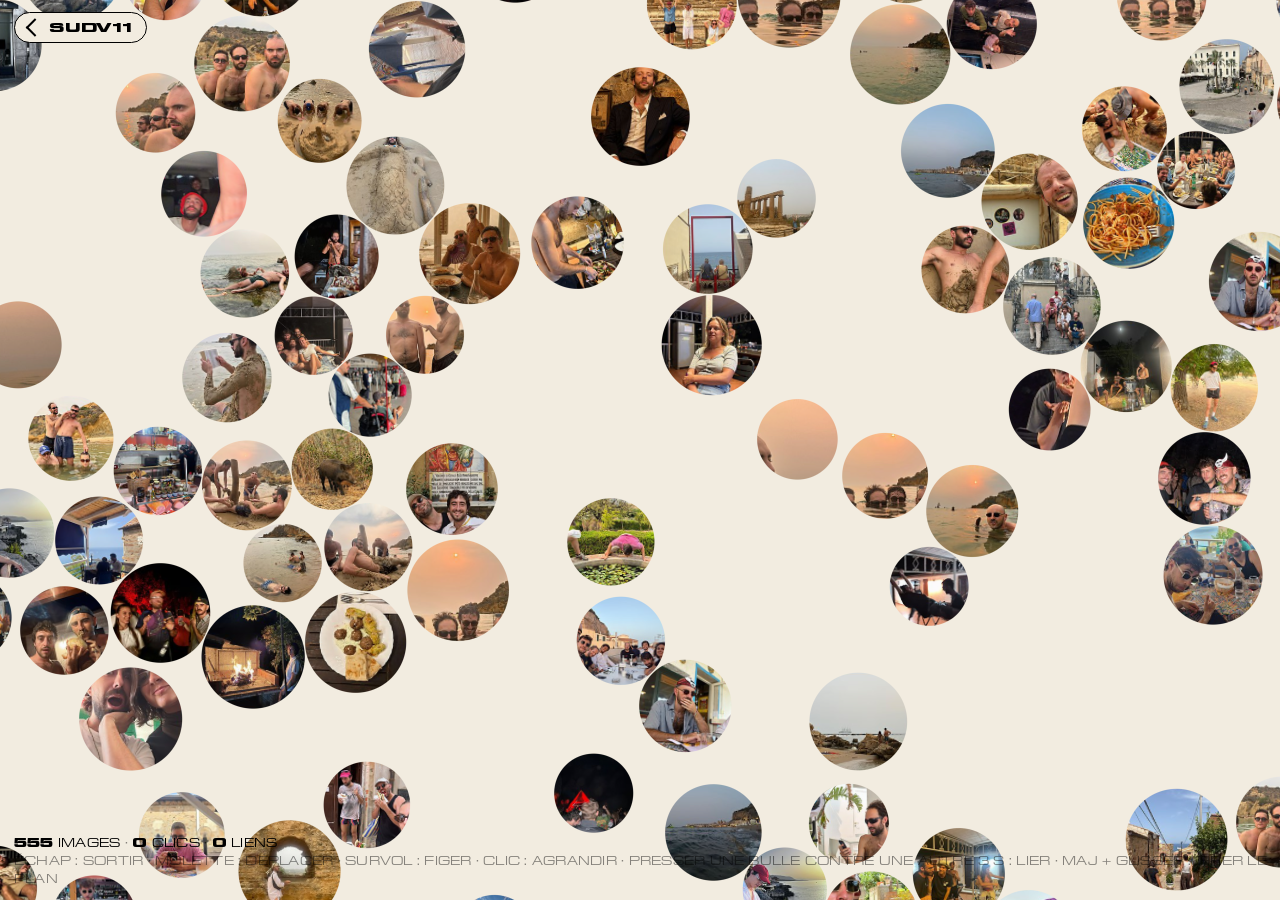
==== commit f06d7a44: "Plan : 555 images, contacts plus fermes, etat commun 75 photos de plus. Elles ne tenaient plus a 176" ====
--- a/pics.html
+++ b/pics.html
@@ -276,7 +276,7 @@
 // silencieusement et le plan retombe en local — rien ne casse.
 //
 // Vide -> le plan redevient solitaire, dans ce navigateur seulement.
-const API = "https://sudv11-plan.guerreiromathis.workers.dev";
+const API = "https://sudv11-plan.mgo-space.workers.dev";
 
 // Outils de mise au point : masques par defaut, actives par ?reglages dans
 // l'URL. Rien de tout ca n'existe pour un visiteur — ni le panneau, ni le
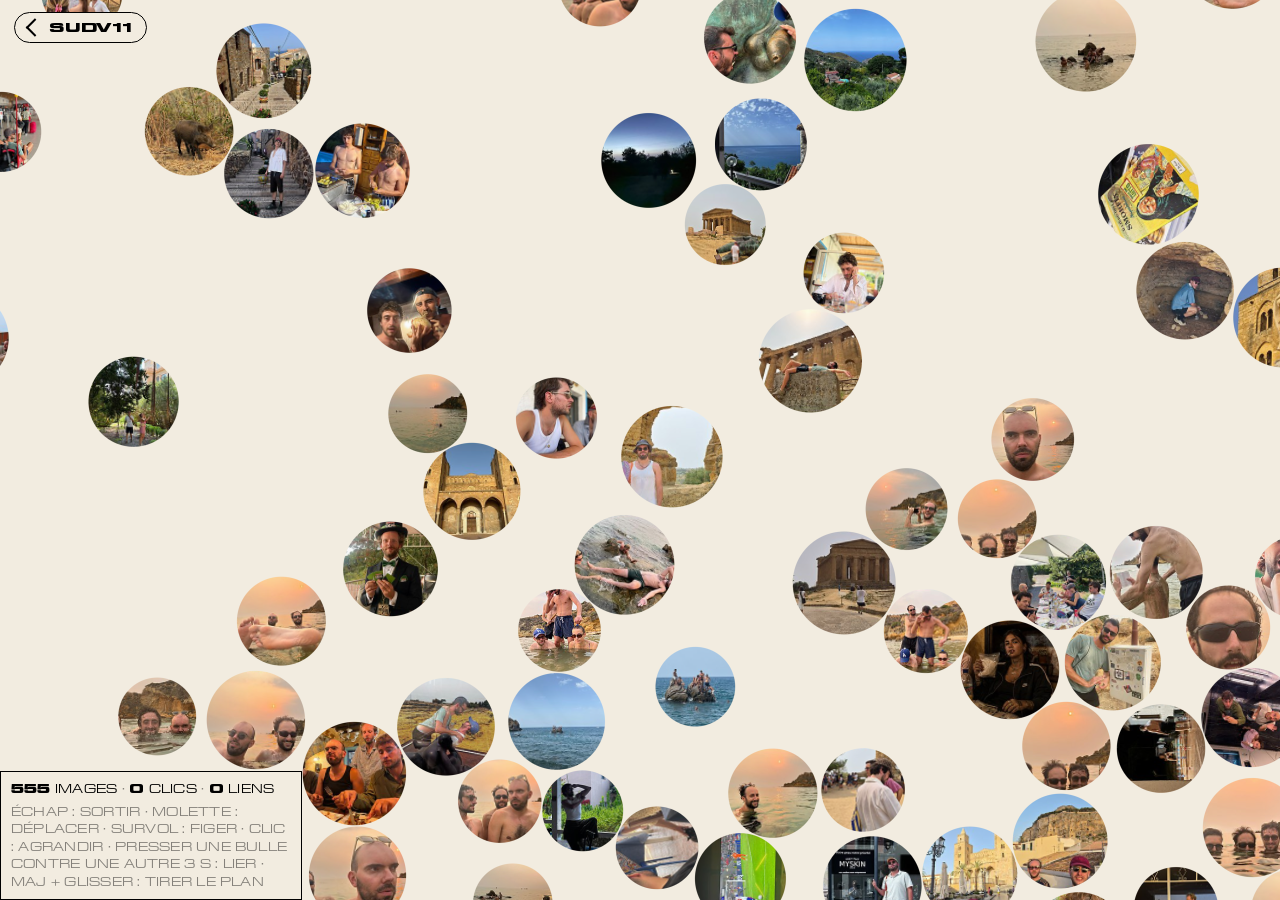
==== commit fe988666: "Le plan a la forme de l'ecran, le cadre du bas est un obstacle Deploye entierement, un plan carre la" ====
--- a/pics.html
+++ b/pics.html
@@ -56,8 +56,15 @@
     body.leaving #plan { animation: none; }
   }
 
+  /* Le cadre du bas n'est pas pose SUR le plan, il est DEDANS : les bulles le
+     heurtent et n'y entrent pas (voir heurteCadre). C'est ce qui rend le texte
+     lisible — pas un fond, mais le vide que le cadre maintient autour de lui.
+     D'ou l'absence de remplissage : il n'en a plus besoin. */
   .hud {
-    position: fixed; left: 14px; bottom: 12px; z-index: 5;
+    position: fixed; left: 0; bottom: 0; z-index: 5;
+    width: 302px; box-sizing: border-box;
+    padding: 8px 10px 9px;
+    border: 1px solid #000;
     font-family: "ABC Schengen C", system-ui, sans-serif;
     font-weight: 300; font-size: 12px; line-height: 1.5;
     color: #000; letter-spacing: .02em; pointer-events: none;
@@ -65,6 +72,7 @@
   }
   .hud b { font-weight: 700; }
   .hud .k { opacity: .45; }
+  .hud .aide { margin-top: 5px; line-height: 1.45; }
 
   .tools { position: fixed; right: 14px; bottom: 12px; z-index: 5; display: flex; gap: 8px; }
   .tools button {
@@ -107,7 +115,7 @@
 
 <div class="hud">
   <div><b id="hN">—</b> images <span class="k">·</span> <b id="hC">0</b> clics <span class="k">·</span> <b id="hL">0</b> liens</div>
-  <div class="k">échap : sortir <span>·</span> molette : déplacer <span>·</span> survol : figer <span>·</span> clic : agrandir <span>·</span> presser une bulle contre une autre 3 s : lier <span>·</span> maj + glisser : tirer le plan</div>
+  <div class="k aide">échap : sortir <span>·</span> molette : déplacer <span>·</span> survol : figer <span>·</span> clic : agrandir <span>·</span> presser une bulle contre une autre 3 s : lier <span>·</span> maj + glisser : tirer le plan</div>
 </div>
 
 <div class="panel closed" id="panel">
@@ -262,7 +270,8 @@
                      // que les nouvelles y tiennent a la densite du reste
   NUIT_MARGE:1.09,   // ce que les autres laissent en plus : la couture se voit
 
-  ZOOM_MIN:  0.35,
+  // Pas de ZOOM_MIN reglable : le plancher est celui qui fait tenir le plan
+  // juste dans la fenetre, sinon du vide reapparait autour de lui (zoomMin).
   ZOOM_MAX:  3.0,
 };
 
@@ -588,7 +597,29 @@
     ph1[i] = Math.random() * 6.283; ph2[i] = Math.random() * 6.283;
     w1[i] = 0.05 + Math.random() * 0.12; w2[i] = 0.05 + Math.random() * 0.12;
   }
-  const WORLD = Math.round(Math.sqrt(area / CFG.DENSITY));
+  // Le plan prend la FORME de l'ecran ; seule sa SURFACE est fixe, puisqu'elle
+  // ne depend que du nombre de bulles et de la densite voulue. Un plan carre
+  // dans une fenetre large laissait des bandes mortes sur les cotes des qu'on
+  // le deployait entierement : aucune bulle n'y passait jamais. Deploye, il
+  // remplit maintenant l'ecran exactement, bord a bord.
+  const AIRE = area / CFG.DENSITY;
+  let WW = 0, WH = 0;
+  const cam = { x: 0, y: 0, zoom: 1 };
+  function formeMonde(){
+    const l = cv.clientWidth || window.innerWidth || 1;
+    const h = cv.clientHeight || window.innerHeight || 1;
+    const nH = Math.round(Math.sqrt(AIRE * h / l));
+    const nW = Math.round(AIRE / nH);
+    if (WW){                    // la fenetre a change de forme : le plan suit
+      const kx = nW / WW, ky = nH / WH;
+      for (let i = 0; i < N; i++){ px[i] *= kx; py[i] *= ky; }
+      cam.x *= kx; cam.y *= ky;
+    } else {
+      cam.x = nW / 2; cam.y = nH / 2;
+    }
+    WW = nW; WH = nH;
+  }
+  formeMonde();
 
   // taille au repos : t0 + Y·c — additif, un incrément constant par clic
   const restRadius = i => Math.min(base[i] + CFG.Y * clicks[i], CFG.R0 * CFG.RMAX);
@@ -598,42 +629,46 @@
   // soient a la meme densite qu'ailleurs : c'est un quartier, pas un tas.
   // Rien ne les y retient ensuite — la derive fera le melange qu'elle voudra.
   {
-    const rN = WORLD * CFG.NUIT_R, rHors = rN * CFG.NUIT_MARGE;
-    const coin = (x, y) => Math.hypot(x, WORLD - y);   // distance a l'angle
+    // la reference ne peut plus etre un cote, le plan n'est plus carre :
+    // c'est la racine de sa surface, qui ne bouge pas avec la fenetre
+    const ref = Math.sqrt(AIRE);
+    const rN = ref * CFG.NUIT_R, rHors = rN * CFG.NUIT_MARGE;
+    const coin = (x, y) => Math.hypot(x, WH - y);      // distance a l'angle
     for (let i = 0; i < N; i++){
       const r = restRadius(i);
       if (meta.images[i].nuit){
         // racine carree : un quart de disque uniforme, sans entassement au coin
         const a = Math.random() * 1.5708, u = Math.sqrt(Math.random()) * rN;
         px[i] = Math.cos(a) * u;
-        py[i] = WORLD - Math.sin(a) * u;
+        py[i] = WH - Math.sin(a) * u;
       } else {
         let k = 0;
         do {
-          px[i] = 40 + Math.random() * (WORLD - 80);
-          py[i] = 40 + Math.random() * (WORLD - 80);
+          px[i] = 40 + Math.random() * (WW - 80);
+          py[i] = 40 + Math.random() * (WH - 80);
         } while (++k < 24 && coin(px[i], py[i]) < rHors);
       }
-      px[i] = Math.min(WORLD - r, Math.max(r, px[i]));
-      py[i] = Math.min(WORLD - r, Math.max(r, py[i]));
+      px[i] = Math.min(WW - r, Math.max(r, px[i]));
+      py[i] = Math.min(WH - r, Math.max(r, py[i]));
       rad[i] = radTarget[i] = r;
     }
   }
   rebuildLinks();
 
   /* --- grille de voisinage --- */
-  let CELL = 0, GW = 0, head = null, next = new Int32Array(N);
+  let CELL = 0, GX = 0, GY = 0, head = null, next = new Int32Array(N);
   function grid(){
     let maxR = 0;
     for (let i = 0; i < N; i++) if (rad[i] > maxR) maxR = rad[i];
     CELL = Math.max(2 * maxR, 1);
-    GW = Math.max(1, Math.ceil(WORLD / CELL));
-    if (!head || head.length !== GW * GW) head = new Int32Array(GW * GW);
+    GX = Math.max(1, Math.ceil(WW / CELL));
+    GY = Math.max(1, Math.ceil(WH / CELL));
+    if (!head || head.length !== GX * GY) head = new Int32Array(GX * GY);
     head.fill(-1);
     for (let i = 0; i < N; i++){
-      const cx = Math.min(GW - 1, Math.max(0, (px[i] / CELL) | 0));
-      const cy = Math.min(GW - 1, Math.max(0, (py[i] / CELL) | 0));
-      const c = cy * GW + cx;
+      const cx = Math.min(GX - 1, Math.max(0, (px[i] / CELL) | 0));
+      const cy = Math.min(GY - 1, Math.max(0, (py[i] / CELL) | 0));
+      const c = cy * GX + cx;
       next[i] = head[c]; head[c] = i;
     }
   }
@@ -653,14 +688,14 @@
   function collide(separateOnly){
     c1.fill(0); c2.fill(0);
     grid();
-    for (let cy = 0; cy < GW; cy++){
-      for (let cx = 0; cx < GW; cx++){
-        for (let i = head[cy*GW+cx]; i !== -1; i = next[i]){
+    for (let cy = 0; cy < GY; cy++){
+      for (let cx = 0; cx < GX; cx++){
+        for (let i = head[cy*GX+cx]; i !== -1; i = next[i]){
           for (let oy = 0; oy <= 1; oy++){
             for (let ox = (oy === 0 ? 0 : -1); ox <= 1; ox++){
               const nx2 = cx + ox, ny2 = cy + oy;
-              if (nx2 < 0 || nx2 >= GW || ny2 >= GW) continue;
-              let j = (ox === 0 && oy === 0) ? next[i] : head[ny2*GW+nx2];
+              if (nx2 < 0 || nx2 >= GX || ny2 >= GY) continue;
+              let j = (ox === 0 && oy === 0) ? next[i] : head[ny2*GX+nx2];
               for (; j !== -1; j = next[j]){
                 const dx = px[j] - px[i], dy = py[j] - py[i];
                 const sum = rad[i] + rad[j];
@@ -737,30 +772,52 @@
   for (let k = 0; k < 140; k++){
     collide(true);
     for (let i = 0; i < N; i++){
-      px[i] = Math.min(WORLD - rad[i], Math.max(rad[i], px[i]));
-      py[i] = Math.min(WORLD - rad[i], Math.max(rad[i], py[i]));
+      px[i] = Math.min(WW - rad[i], Math.max(rad[i], px[i]));
+      py[i] = Math.min(WH - rad[i], Math.max(rad[i], py[i]));
     }
   }
   CFG.SEP = sep0;
 
   /* --- caméra --- */
-  const cam = { x: WORLD/2, y: WORLD/2, zoom: 1 };
   let W = 0, H = 0, DPR = 1;
+  // Deployer le plan au-dela de sa propre taille ferait reapparaitre du vide
+  // autour de lui. Le plancher de zoom est donc celui qui le fait tenir juste
+  // dans la fenetre ; le plan ayant la forme de l'ecran, les deux axes
+  // tombent ensemble et il la remplit exactement.
+  const zoomMin = () => Math.max(W / WW, H / WH);
   function resize(){
     DPR = Math.min(2, window.devicePixelRatio || 1);
     W = cv.clientWidth; H = cv.clientHeight;
     cv.width = Math.round(W * DPR); cv.height = Math.round(H * DPR);
     gl.viewport(0, 0, cv.width, cv.height);
+    formeMonde();
+    cam.zoom = Math.min(CFG.ZOOM_MAX, Math.max(zoomMin(), cam.zoom));
+    mesureCadre();
     clampCam();
   }
   function clampCam(){
     const vw = W / cam.zoom, vh = H / cam.zoom;
-    const mx = Math.max(0, (WORLD - vw) / 2), my = Math.max(0, (WORLD - vh) / 2);
-    cam.x = Math.min(WORLD/2 + mx, Math.max(WORLD/2 - mx, cam.x));
-    cam.y = Math.min(WORLD/2 + my, Math.max(WORLD/2 - my, cam.y));
+    const mx = Math.max(0, (WW - vw) / 2), my = Math.max(0, (WH - vh) / 2);
+    cam.x = Math.min(WW/2 + mx, Math.max(WW/2 - mx, cam.x));
+    cam.y = Math.min(WH/2 + my, Math.max(WH/2 - my, cam.y));
   }
   const toWorld = (sx, sy) => [cam.x - W/(2*cam.zoom) + sx/cam.zoom,
                                cam.y - H/(2*cam.zoom) + sy/cam.zoom];
+
+  /* --- le cadre du bas, obstacle solide ---------------------------------
+     Il est fixe a l'ecran, pas dans le monde : c'est un objet pose sur la
+     vitre. On relit donc sa boite en pixels ecran (rarement : elle ne change
+     qu'au redimensionnement ou quand son texte change), et on la traduit en
+     coordonnees monde a chaque image, puisque la camera bouge.
+     Consequence voulue : tirer le plan sous le cadre pousse les bulles
+     devant lui, comme une raclette.                                     */
+  const hud = document.querySelector(".hud");
+  let cadre = null;                       // { l, t, r, b } en px ecran
+  function mesureCadre(){
+    if (!hud) { cadre = null; return; }
+    const k = hud.getBoundingClientRect();
+    cadre = k.width ? { l: k.left, t: k.top, r: k.right, b: k.bottom } : null;
+  }
 
   /* --- géométrie GPU --- */
   const prog = program(gl, VS, FS);
@@ -854,12 +911,12 @@
     if (sx < 0) return -1;
     const [wx, wy] = toWorld(sx, sy);
     let best = -1, bd = Infinity;
-    const cx = Math.min(GW-1, Math.max(0, (wx / CELL) | 0));
-    const cy = Math.min(GW-1, Math.max(0, (wy / CELL) | 0));
+    const cx = Math.min(GX-1, Math.max(0, (wx / CELL) | 0));
+    const cy = Math.min(GY-1, Math.max(0, (wy / CELL) | 0));
     for (let oy = -1; oy <= 1; oy++) for (let ox = -1; ox <= 1; ox++){
       const gx = cx + ox, gy = cy + oy;
-      if (gx < 0 || gy < 0 || gx >= GW || gy >= GW) continue;
-      for (let i = head[gy*GW+gx]; i !== -1; i = next[i]){
+      if (gx < 0 || gy < 0 || gx >= GX || gy >= GY) continue;
+      for (let i = head[gy*GX+gx]; i !== -1; i = next[i]){
         const dx = wx - px[i], dy = wy - py[i];
         const d2 = dx*dx + dy*dy;
         if (d2 < rad[i]*rad[i] && d2 < bd) { bd = d2; best = i; }
@@ -915,7 +972,7 @@
     e.preventDefault();
     if (e.ctrlKey || e.metaKey){
       const [wx, wy] = toWorld(e.clientX, e.clientY);
-      cam.zoom = Math.min(CFG.ZOOM_MAX, Math.max(CFG.ZOOM_MIN, cam.zoom * Math.exp(-e.deltaY * 0.01)));
+      cam.zoom = Math.min(CFG.ZOOM_MAX, Math.max(zoomMin(), cam.zoom * Math.exp(-e.deltaY * 0.01)));
       const [ax, ay] = toWorld(e.clientX, e.clientY);
       cam.x += wx - ax; cam.y += wy - ay;
     } else {
@@ -987,6 +1044,24 @@
   // sonde de console, en mode reglages uniquement
   if (DEV) window.__dbg = () => ({ grab, hover, partner, lprog: +lprog.toFixed(2),
                           sealed, links: links.size, N,
+                          monde: [WW, WH], vue: [W, H],
+                          // invariants : rien ne sort du plan, rien ne reste
+                          // coince sous le cadre
+                          dehors: (() => { let n = 0; for (let i = 0; i < N; i++)
+                            if (px[i] < rad[i] - 0.5 || px[i] > WW - rad[i] + 0.5 ||
+                                py[i] < rad[i] - 0.5 || py[i] > WH - rad[i] + 0.5) n++;
+                            return n; })(),
+                          sousCadre: (() => {
+                            if (!cadre) return 0;
+                            const a = toWorld(cadre.l, cadre.t), b = toWorld(cadre.r, cadre.b);
+                            let n = 0;
+                            for (let i = 0; i < N; i++)
+                              if (px[i] > a[0] && px[i] < b[0] && py[i] > a[1] && py[i] < b[1]) n++;
+                            return n; })(),
+                          zoom: +cam.zoom.toFixed(4), zoomMin: +zoomMin().toFixed(4),
+                          // au plancher, le plan doit couvrir l'ecran pile
+                          couvre: [+(WW * cam.zoom / W).toFixed(3),
+                                   +(WH * cam.zoom / H).toFixed(3)],
                           gapToPartner: partner >= 0 && grab >= 0
                             ? +(Math.hypot(px[partner]-px[grab], py[partner]-py[grab])
                                 - rad[partner] - rad[grab]).toFixed(1) : null });
@@ -1014,12 +1089,12 @@
                ? partner : -1;
       if (best < 0){
         let bg = CFG.LINK_GAP;
-        const gx = Math.min(GW-1, Math.max(0, (px[grab] / CELL) | 0));
-        const gy = Math.min(GW-1, Math.max(0, (py[grab] / CELL) | 0));
+        const gx = Math.min(GX-1, Math.max(0, (px[grab] / CELL) | 0));
+        const gy = Math.min(GY-1, Math.max(0, (py[grab] / CELL) | 0));
         for (let oy = -1; oy <= 1; oy++) for (let ox = -1; ox <= 1; ox++){
           const ax = gx + ox, ay = gy + oy;
-          if (ax < 0 || ay < 0 || ax >= GW || ay >= GW) continue;
-          for (let j = head[ay*GW+ax]; j !== -1; j = next[j]){
+          if (ax < 0 || ay < 0 || ax >= GX || ay >= GY) continue;
+          for (let j = head[ay*GX+ax]; j !== -1; j = next[j]){
             if (j === grab) continue;
             const gap = gapTo(j);
             if (gap < bg){ bg = gap; best = j; }
@@ -1104,12 +1179,69 @@
 
     collide(false);
 
+    // Le cadre d'abord, les bords ensuite : c'est au bord de l'ecran d'avoir
+    // le dernier mot. Dans l'autre sens, une bulle coincee entre le cadre et
+    // le bord se faisait pousser hors du plan et sortait de l'ecran.
+    heurteCadre();
+
     for (let i = 0; i < N; i++){
       const r = rad[i];
       if (px[i] < r){ px[i] = r; vx[i] = Math.abs(vx[i]); }
-      else if (px[i] > WORLD - r){ px[i] = WORLD - r; vx[i] = -Math.abs(vx[i]); }
+      else if (px[i] > WW - r){ px[i] = WW - r; vx[i] = -Math.abs(vx[i]); }
       if (py[i] < r){ py[i] = r; vy[i] = Math.abs(vy[i]); }
-      else if (py[i] > WORLD - r){ py[i] = WORLD - r; vy[i] = -Math.abs(vy[i]); }
+      else if (py[i] > WH - r){ py[i] = WH - r; vy[i] = -Math.abs(vy[i]); }
+    }
+  }
+
+  // Le cadre repousse ce qui le touche. Deux cas : la bulle est dehors et on
+  // la remet sur le bord le plus proche ; elle est entree (le cadre a balaye
+  // le monde pendant un deplacement) et on la sort par la face la plus courte.
+  function heurteCadre(){
+    if (!cadre) return;
+    const a = toWorld(cadre.l, cadre.t), b = toWorld(cadre.r, cadre.b);
+    const x0 = a[0], y0 = a[1], x1 = b[0], y1 = b[1];
+    for (let i = 0; i < N; i++){
+      const r = rad[i], x = px[i], y = py[i];
+      if (x + r < x0 || x - r > x1 || y + r < y0 || y - r > y1) continue;
+
+      if (x > x0 && x < x1 && y > y0 && y < y1){
+        // Dedans — le cadre a balaye le monde, ou on vient de deployer le plan
+        // et son empreinte s'est elargie. On sort par la face la plus courte,
+        // mais SEULEMENT parmi celles qui laissent la bulle dans le plan : le
+        // cadre touche le coin de l'ecran, sortir par la gauche ou par le bas
+        // la jetterait dehors et le mur la repousserait aussitot dessous —
+        // elle resterait coincee la, sous le cadre.
+        let m = Infinity, ex = x, ey = y, sx = 0, sy = 0;
+        const essaie = (cout, x2, y2, dx2, dy2) => {
+          if (cout >= m) return;
+          if (x2 < r || x2 > WW - r || y2 < r || y2 > WH - r) return;
+          m = cout; ex = x2; ey = y2; sx = dx2; sy = dy2;
+        };
+        essaie(x - x0, x0 - r, y, -1, 0);
+        essaie(x1 - x, x1 + r, y,  1, 0);
+        essaie(y - y0, x, y0 - r, 0, -1);
+        essaie(y1 - y, x, y1 + r, 0,  1);
+        if (m < Infinity){
+          px[i] = ex; py[i] = ey;
+          if (sx) vx[i] = sx * Math.abs(vx[i]);
+          if (sy) vy[i] = sy * Math.abs(vy[i]);
+        }
+        continue;
+      }
+
+      // dehors : le point du rectangle le plus proche du centre
+      const cx2 = Math.min(x1, Math.max(x0, x));
+      const cy2 = Math.min(y1, Math.max(y0, y));
+      const dx = x - cx2, dy = y - cy2;
+      const d2 = dx * dx + dy * dy;
+      if (d2 >= r * r || d2 === 0) continue;
+      const d = Math.sqrt(d2), nx = dx / d, ny = dy / d;
+      px[i] = cx2 + nx * r; py[i] = cy2 + ny * r;
+      const vn = vx[i] * nx + vy[i] * ny;
+      if (vn < 0){                       // elle allait vers le cadre : elle repart
+        const e = 1 + CFG.BOUNCE;
+        vx[i] -= nx * vn * e; vy[i] -= ny * vn * e;
+      }
     }
   }
 
@@ -1197,8 +1329,11 @@
     cv.classList.toggle("over", hover >= 0);
 
     let tot = 0; for (let i = 0; i < N; i++) tot += clicks[i];
-    if (tot !== totalShown){ totalShown = tot; hC.textContent = tot; }
-    if (links.size !== linkShown){ linkShown = links.size; hL.textContent = linkShown; }
+    if (tot !== totalShown || links.size !== linkShown){
+      totalShown = tot; hC.textContent = tot;
+      linkShown = links.size; hL.textContent = linkShown;
+      mesureCadre();      // les chiffres ont grandi : la boite a pu changer de hauteur
+    }
   }
 
   function frame(now){
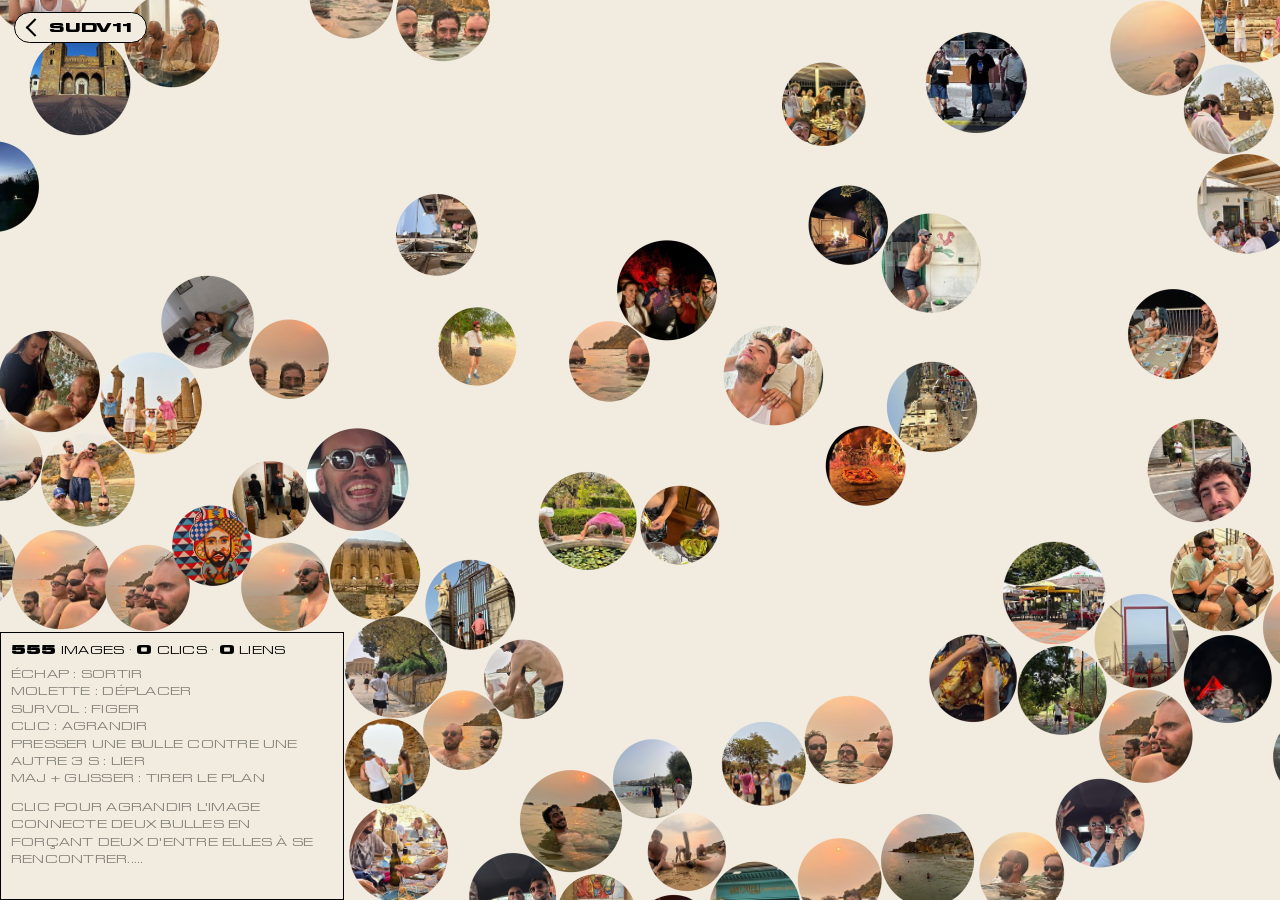
==== commit 7036dd65: "Tension de surface, bulle plus grosse, cadre survolable ligne a ligne Le plafond du gonflement sous " ====
--- a/pics.html
+++ b/pics.html
@@ -62,17 +62,47 @@
      D'ou l'absence de remplissage : il n'en a plus besoin. */
   .hud {
     position: fixed; left: 0; bottom: 0; z-index: 5;
-    width: 302px; box-sizing: border-box;
+    /* Largeur choisie pour qu'AUCUNE ligne ne se replie autrement une fois
+       passee en graisse superieure : mesure faite, la boite ne bouge plus
+       d'un pixel au survol. Le plancher de hauteur laisse en plus une ligne
+       de reserve — si un jour le texte change, ou si la police de repli a
+       d'autres chasses, la boite absorbe au lieu de grandir. Elle est un
+       obstacle physique : la voir changer de taille sous le curseur
+       deplacerait les bulles autour d'elle. */
+    width: 344px; min-height: 268px; box-sizing: border-box;
     padding: 8px 10px 9px;
     border: 1px solid #000;
-    font-family: "ABC Schengen C", system-ui, sans-serif;
+    /* la variable, pour que la graisse puisse monter d'un trait au survol */
+    font-family: "ABC Schengen C Var", "ABC Schengen C", system-ui, sans-serif;
+    font-variation-settings: "wght" 300;
     font-weight: 300; font-size: 12px; line-height: 1.5;
     color: #000; letter-spacing: .02em; pointer-events: none;
     text-transform: uppercase;
   }
-  .hud b { font-weight: 700; }
+  .hud b { font-variation-settings: "wght" 800; font-weight: 700; }
   .hud .k { opacity: .45; }
-  .hud .aide { margin-top: 5px; line-height: 1.45; }
+  .hud .aide { margin-top: 6px; }
+  /* L'invitation, detachee de la liste des touches : celle-ci est une
+     reference qu'on relit, celle-la se lit une fois. */
+  .hud .invite { margin-top: 11px; }
+
+  /* Une ligne repond au survol d'un bloc : l'unite est la commande, pas le
+     mot sous le curseur. Une commande qui se replie sur deux lignes
+     s'epaissit donc des deux. Le retrait se fait par la couleur et non par
+     l'opacite, car l'opacite d'un parent s'applique a tout son contenu et
+     aucune ligne ne pourrait alors reprendre sa pleine presence. */
+  .hud .aide > div,
+  .hud .invite > div {
+    pointer-events: auto;
+    line-height: 1.45;
+    color: rgba(0, 0, 0, .45);
+    transition: font-variation-settings .18s ease, color .18s ease;
+  }
+  .hud .aide > div:hover,
+  .hud .invite > div:hover {
+    font-variation-settings: "wght" 700;
+    color: #000;
+  }
 
   .tools { position: fixed; right: 14px; bottom: 12px; z-index: 5; display: flex; gap: 8px; }
   .tools button {
@@ -115,7 +145,18 @@
 
 <div class="hud">
   <div><b id="hN">—</b> images <span class="k">·</span> <b id="hC">0</b> clics <span class="k">·</span> <b id="hL">0</b> liens</div>
-  <div class="k aide">échap : sortir <span>·</span> molette : déplacer <span>·</span> survol : figer <span>·</span> clic : agrandir <span>·</span> presser une bulle contre une autre 3 s : lier <span>·</span> maj + glisser : tirer le plan</div>
+  <div class="aide">
+    <div>échap : sortir</div>
+    <div>molette : déplacer</div>
+    <div>survol : figer</div>
+    <div>clic : agrandir</div>
+    <div>presser une bulle contre une autre 3 s : lier</div>
+    <div>maj + glisser : tirer le plan</div>
+  </div>
+  <div class="invite">
+    <div>Clic pour agrandir l'image</div>
+    <div>Connecte deux bulles en forçant deux d'entre elles à se rencontrer.....</div>
+  </div>
 </div>
 
 <div class="panel closed" id="panel">
@@ -126,12 +167,14 @@
     <label>dérive <span id="vD"></span><input id="sD" type="range" min="0" max="60" step="1"></label>
     <label>dégonflement <span id="vT"></span><input id="sT" type="range" min="0.08" max="1.5" step="0.02"></label>
     <label>gonflement / clic <span id="vB"></span><input id="sB" type="range" min="0.05" max="2" step="0.05"></label>
-    <label>gonflement max <span id="vX"></span><input id="sX" type="range" min="0.5" max="8" step="0.25"></label>
+    <label>gonflement max <span id="vX"></span><input id="sX" type="range" min="0.5" max="12" step="0.25"></label>
     <label>élan du lancer <span id="vL"></span><input id="sL" type="range" min="0.2" max="2.5" step="0.05"></label>
     <label>poussée de la tenue <span id="vP"></span><input id="sP" type="range" min="20" max="600" step="10"></label>
     <label>rebond général <span id="vR"></span><input id="sR" type="range" min="0" max="0.6" step="0.01"></label>
     <label>viscosité <span id="vV"></span><input id="sV" type="range" min="0" max="0.6" step="0.01"></label>
     <label>fermeté du contact <span id="vF"></span><input id="sF" type="range" min="0.06" max="0.9" step="0.02"></label>
+    <label>tension de surface <span id="vTS"></span><input id="sTS" type="range" min="0" max="0.12" step="0.005"></label>
+    <label>portée du rappel <span id="vTD"></span><input id="sTD" type="range" min="0.1" max="1.5" step="0.05"></label>
     <label>rebond du lancer <span id="vFB"></span><input id="sFB" type="range" min="0" max="1" step="0.05"></label>
     <label>fermeté du lancer <span id="vFS"></span><input id="sFS" type="range" min="0.06" max="0.9" step="0.02"></label>
     <label>durée du lien <span id="vT2"></span><input id="sT2" type="range" min="0.5" max="8" step="0.25"></label>
@@ -207,7 +250,7 @@
                      // d'un clic à l'autre, lisible seulement sur la durée
   RMAX:      2.6,    // garde-fou : rayon max en multiples de R0 (mets 99 pour l'enlever)
   BOOST:     0.60,   // gonflement ajouté par clic — de quoi vraiment voir la photo
-  BOOST_MAX: 4.00,   // gonflement transitoire maximum (x5 le rayon au repos)
+  BOOST_MAX: 6.50,   // gonflement transitoire maximum (x7,5 le rayon au repos)
   GROW:      18,     // vitesse d'inflation : assez vive pour claquer, assez douce
                      // pour que la foule soit repoussée au lieu d'être traversée
   TAU:       0.35,   // secondes — constante de dégonflement quand la souris sort
@@ -218,6 +261,16 @@
   DRIFT_LERP:0.045,   // à quel point la dérive reprend le dessus sur les chocs
   SEP:       0.16,   // fermeté de la séparation : bas = les corps s'interpénètrent
                      // un instant et se dégagent en s'écoulant, au lieu de claquer
+
+  // La tension de surface. Elle manquait : tout le reste ne fait que
+  // REPOUSSER, si bien qu'une bulle qui gonflait ecartait ses voisines et
+  // laissait un trou en se degonflant — rien ne les ramenait, sinon la derive
+  // au hasard, beaucoup trop lente pour un vide de cette taille. Un liquide,
+  // lui, referme ses trous. C'est cette force-la, et elle seule, qui manquait
+  // pour que le plan en soit vraiment un.
+  TENSION:   0.030,  // fermete du rappel entre voisines proches (0 = aucun)
+  TENSION_D: 0.55,   // portee du rappel au-dela du contact, en fraction du
+                     // plus petit des deux rayons
   BOUNCE:    0.03,   // restitution entre corps libres — un liquide ne rebondit pas
   VISC:      0.16,   // viscosité : dissipation de la vitesse relative au contact
   VISC_GRAB: 0.035,  // viscosité contre la bulle tenue : très basse, sinon les
@@ -660,7 +713,10 @@
   function grid(){
     let maxR = 0;
     for (let i = 0; i < N; i++) if (rad[i] > maxR) maxR = rad[i];
-    CELL = Math.max(2 * maxR, 1);
+    // La maille couvre le contact ET la portee du rappel : sans quoi deux
+    // voisines separees par un vide pourraient tomber dans des cases non
+    // adjacentes, et ne jamais se rappeler.
+    CELL = Math.max(maxR * (2 + CFG.TENSION_D), 1);
     GX = Math.max(1, Math.ceil(WW / CELL));
     GY = Math.max(1, Math.ceil(WH / CELL));
     if (!head || head.length !== GX * GY) head = new Int32Array(GX * GY);
@@ -700,7 +756,12 @@
                 const dx = px[j] - px[i], dy = py[j] - py[i];
                 const sum = rad[i] + rad[j];
                 const d2 = dx*dx + dy*dy;
-                if (d2 >= sum*sum || d2 === 0) continue;
+                if (d2 === 0) continue;
+                // au-dela du contact, la portee du rappel ; nulle pendant le
+                // detassement initial, qui ne doit qu'ecarter
+                const portee = separateOnly ? 0 : CFG.TENSION_D * Math.min(rad[i], rad[j]);
+                const lim = sum + portee;
+                if (d2 >= lim * lim) continue;
                 const d = Math.sqrt(d2);
                 const nxn = dx / d, nyn = dy / d;
                 const ov = sum - d;
@@ -708,6 +769,17 @@
                 const fi = (i === frozen), fj = (j === frozen);
                 let wi = fi ? 0 : 1, wj = fj ? 0 : 1;
                 if (wi + wj === 0) { wi = wj = 0; } else if (wi + wj === 1) { wi *= 2; wj *= 2; }
+
+                if (ov <= 0){
+                  // Elles ne se touchent plus : elles se rappellent. Le rappel
+                  // est nul au contact — l'equilibre est la — et nul a la
+                  // portee ; c'est entre les deux que le vide se referme.
+                  const vide = -ov;
+                  const p = vide * CFG.TENSION * (1 - vide / portee);
+                  px[i] += nxn * p * wi; py[i] += nyn * p * wi;
+                  px[j] -= nxn * p * wj; py[j] -= nyn * p * wj;
+                  continue;
+                }
 
                 // pendant la formation d'un lien, la paire cesse de se repousser
                 // et s'enfonce l'une dans l'autre : deux cellules qui fusionnent.
@@ -818,6 +890,15 @@
     const k = hud.getBoundingClientRect();
     cadre = k.width ? { l: k.left, t: k.top, r: k.right, b: k.bottom } : null;
   }
+  if (hud){
+    // Une ligne qui passe en graisse superieure ne se replie pas pareil : la
+    // boite change de hauteur, et cette boite est un obstacle. On la remesure
+    // a l'entree, a la sortie, et une fois la transition finie — sinon
+    // l'obstacle et le trait dessine ne diraient plus la meme chose.
+    hud.addEventListener("pointerover", mesureCadre);
+    hud.addEventListener("pointerout", mesureCadre);
+    hud.addEventListener("transitionend", mesureCadre);
+  }
 
   /* --- géométrie GPU --- */
   const prog = program(gl, VS, FS);
@@ -968,7 +1049,10 @@
     }
     grab = -1; downOn = -1; panning = false;
   });
-  cv.addEventListener("wheel", e => {
+  // Les lignes du cadre captent le pointeur pour repondre au survol, elles
+  // avaleraient donc la molette : le meme geste doit continuer de deplacer et
+  // de deployer le plan quand le curseur passe dessus.
+  function molette(e){
     e.preventDefault();
     if (e.ctrlKey || e.metaKey){
       const [wx, wy] = toWorld(e.clientX, e.clientY);
@@ -979,7 +1063,9 @@
       cam.x += e.deltaX / cam.zoom; cam.y += e.deltaY / cam.zoom;
     }
     clampCam();
-  }, { passive: false });
+  }
+  cv.addEventListener("wheel", molette, { passive: false });
+  if (hud) hud.addEventListener("wheel", molette, { passive: false });
 
   let saveT = 0;
   function save(){
@@ -1028,6 +1114,8 @@
   slider("R", "BOUNCE", p2);
   slider("V", "VISC", p2);
   slider("F", "SEP", p2);
+  slider("TS", "TENSION", n => n.toFixed(3));
+  slider("TD", "TENSION_D", p2);
   slider("FB", "FLING_BOUNCE", p2);
   slider("FS", "FLING_SEP", p2);
   slider("T2", "LINK_TIME", n => n.toFixed(1) + " s");
@@ -1051,6 +1139,28 @@
                             if (px[i] < rad[i] - 0.5 || px[i] > WW - rad[i] + 0.5 ||
                                 py[i] < rad[i] - 0.5 || py[i] > WH - rad[i] + 0.5) n++;
                             return n; })(),
+                          // vide moyen : l'ecart de chaque bulle a sa plus
+                          // proche voisine. Il monte quand un trou s'ouvre,
+                          // il redescend quand la tension le referme.
+                          vide: (() => {
+                            grid();
+                            let somme = 0;
+                            for (let i = 0; i < N; i++){
+                              let best = Infinity;
+                              const cx = Math.min(GX-1, Math.max(0, (px[i]/CELL)|0));
+                              const cy = Math.min(GY-1, Math.max(0, (py[i]/CELL)|0));
+                              for (let oy = -1; oy <= 1; oy++) for (let ox = -1; ox <= 1; ox++){
+                                const ax = cx+ox, ay = cy+oy;
+                                if (ax < 0 || ay < 0 || ax >= GX || ay >= GY) continue;
+                                for (let j = head[ay*GX+ax]; j !== -1; j = next[j]){
+                                  if (j === i) continue;
+                                  const g = Math.hypot(px[j]-px[i], py[j]-py[i]) - rad[i] - rad[j];
+                                  if (g < best) best = g;
+                                }
+                              }
+                              if (best < Infinity) somme += Math.max(0, best);
+                            }
+                            return +(somme / N).toFixed(2); })(),
                           sousCadre: (() => {
                             if (!cadre) return 0;
                             const a = toWorld(cadre.l, cadre.t), b = toWorld(cadre.r, cadre.b);
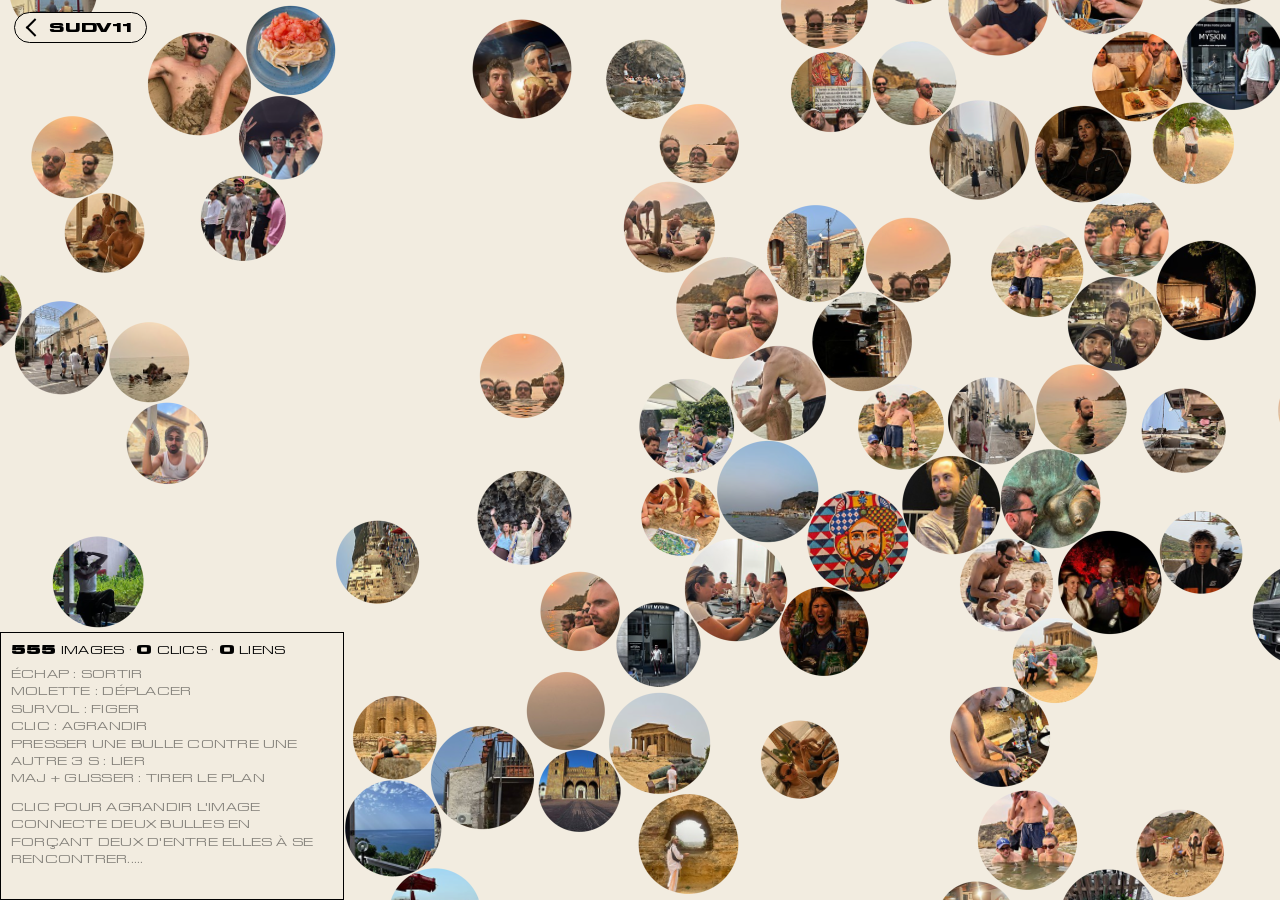
==== commit e685f6be: "Le quartier des dernieres arrivees passe en haut a gauche Le bas a gauche est deja pris par le cadre" ====
--- a/pics.html
+++ b/pics.html
@@ -317,8 +317,11 @@
   LINK_REF:  3,      // plancher de n_max : le premier lien n'est pas d'emblée au max
 
   // Le coin des dernieres arrivees : elles se posent ensemble dans l'angle en
-  // bas a gauche, les autres partout ailleurs. Rien ne marque la frontiere
-  // sinon le vide entre les deux — c'est le groupement qui la dit.
+  // haut a gauche, les autres partout ailleurs. Rien ne marque la frontiere
+  // sinon le vide entre les deux — c'est le groupement qui la dit. Le bas a
+  // gauche est pris : le cadre des infos y est pose, et un quartier sous lui
+  // se lisait comme un tas coince derriere la boite. En haut a gauche il n'y
+  // a que la pastille de sortie, qui n'occupe rien.
   NUIT_R:    0.40,   // rayon du quart de disque, depuis le coin. Choisi pour
                      // que les nouvelles y tiennent a la densite du reste
   NUIT_MARGE:1.09,   // ce que les autres laissent en plus : la couture se voit
@@ -677,7 +680,7 @@
   // taille au repos : t0 + Y·c — additif, un incrément constant par clic
   const restRadius = i => Math.min(base[i] + CFG.Y * clicks[i], CFG.R0 * CFG.RMAX);
 
-  // Les dernieres arrivees se posent ensemble dans l'angle en bas a gauche,
+  // Les dernieres arrivees se posent ensemble dans l'angle en haut a gauche,
   // les autres tiennent le reste du plan. Le rayon est calcule pour qu'elles y
   // soient a la meme densite qu'ailleurs : c'est un quartier, pas un tas.
   // Rien ne les y retient ensuite — la derive fera le melange qu'elle voudra.
@@ -686,14 +689,14 @@
     // c'est la racine de sa surface, qui ne bouge pas avec la fenetre
     const ref = Math.sqrt(AIRE);
     const rN = ref * CFG.NUIT_R, rHors = rN * CFG.NUIT_MARGE;
-    const coin = (x, y) => Math.hypot(x, WH - y);      // distance a l'angle
+    const coin = (x, y) => Math.hypot(x, y);           // distance a l'angle
     for (let i = 0; i < N; i++){
       const r = restRadius(i);
       if (meta.images[i].nuit){
         // racine carree : un quart de disque uniforme, sans entassement au coin
         const a = Math.random() * 1.5708, u = Math.sqrt(Math.random()) * rN;
         px[i] = Math.cos(a) * u;
-        py[i] = WH - Math.sin(a) * u;
+        py[i] = Math.sin(a) * u;
       } else {
         let k = 0;
         do {
